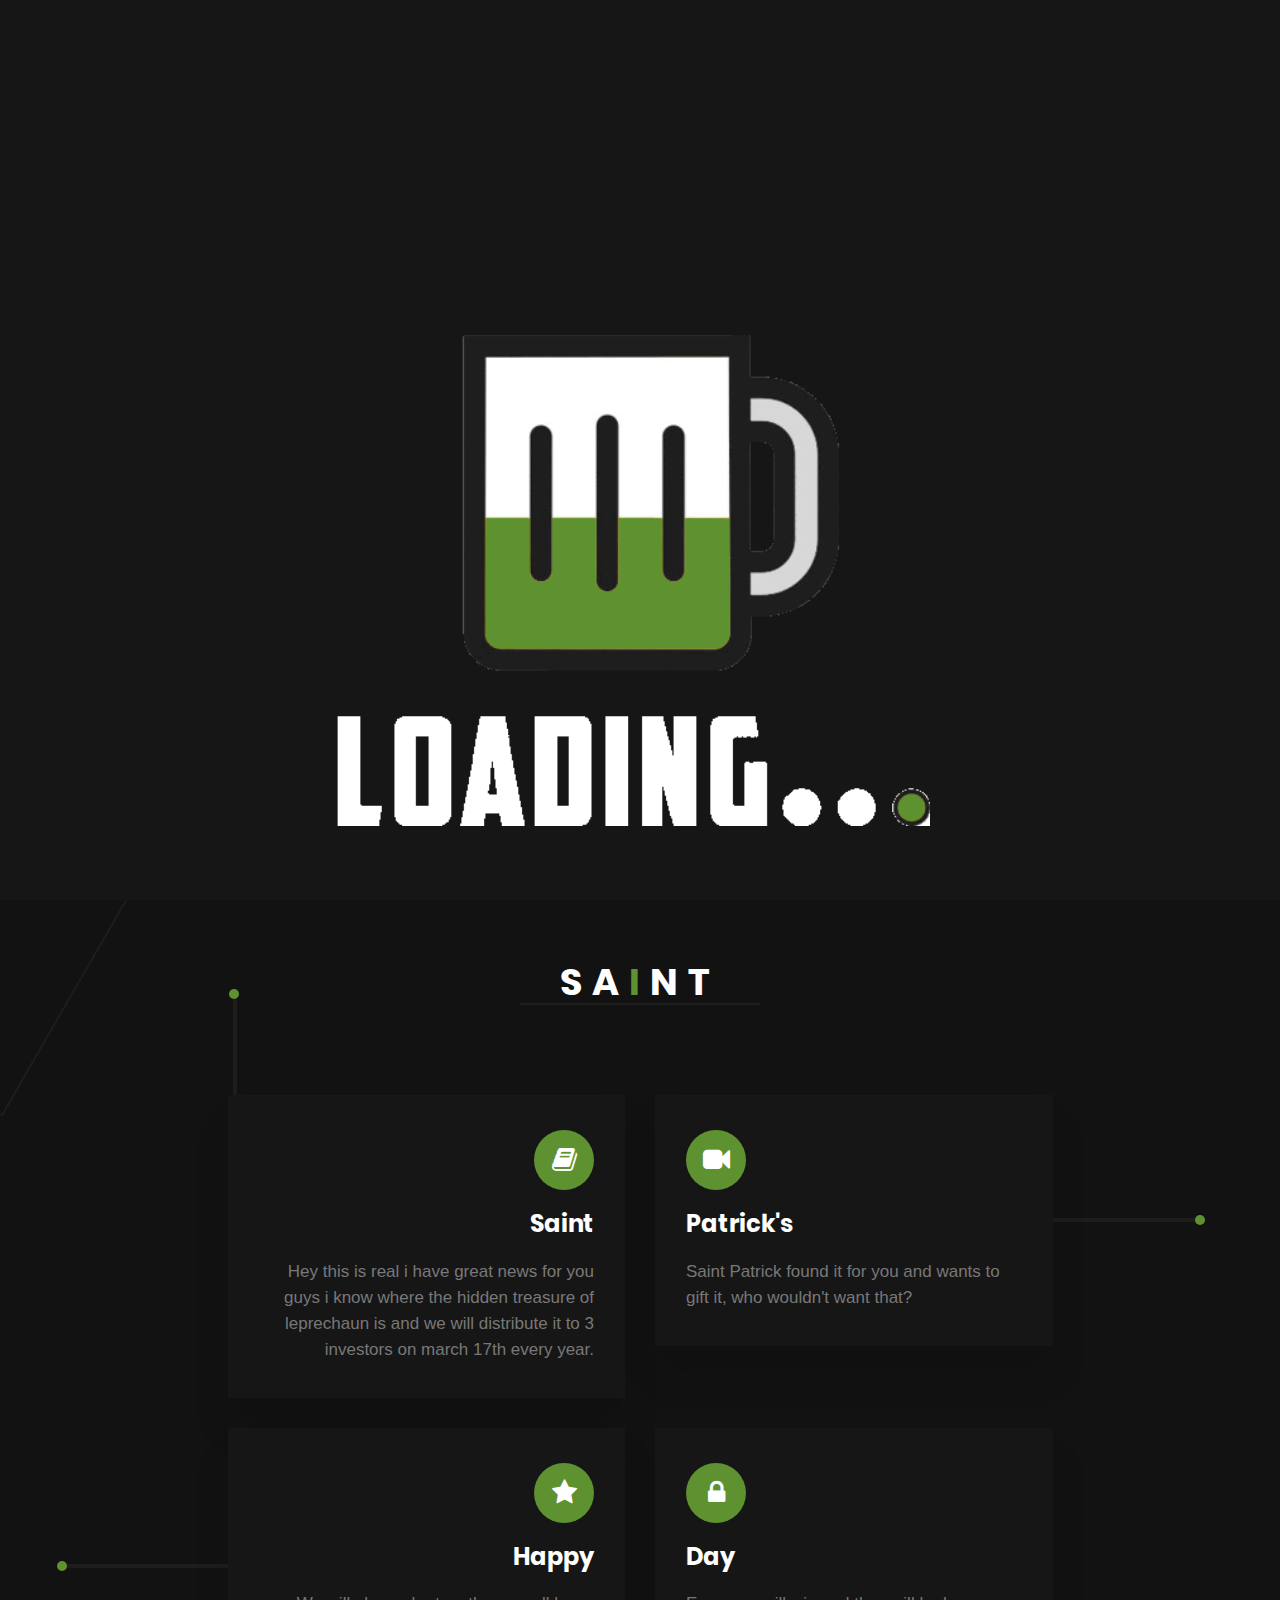
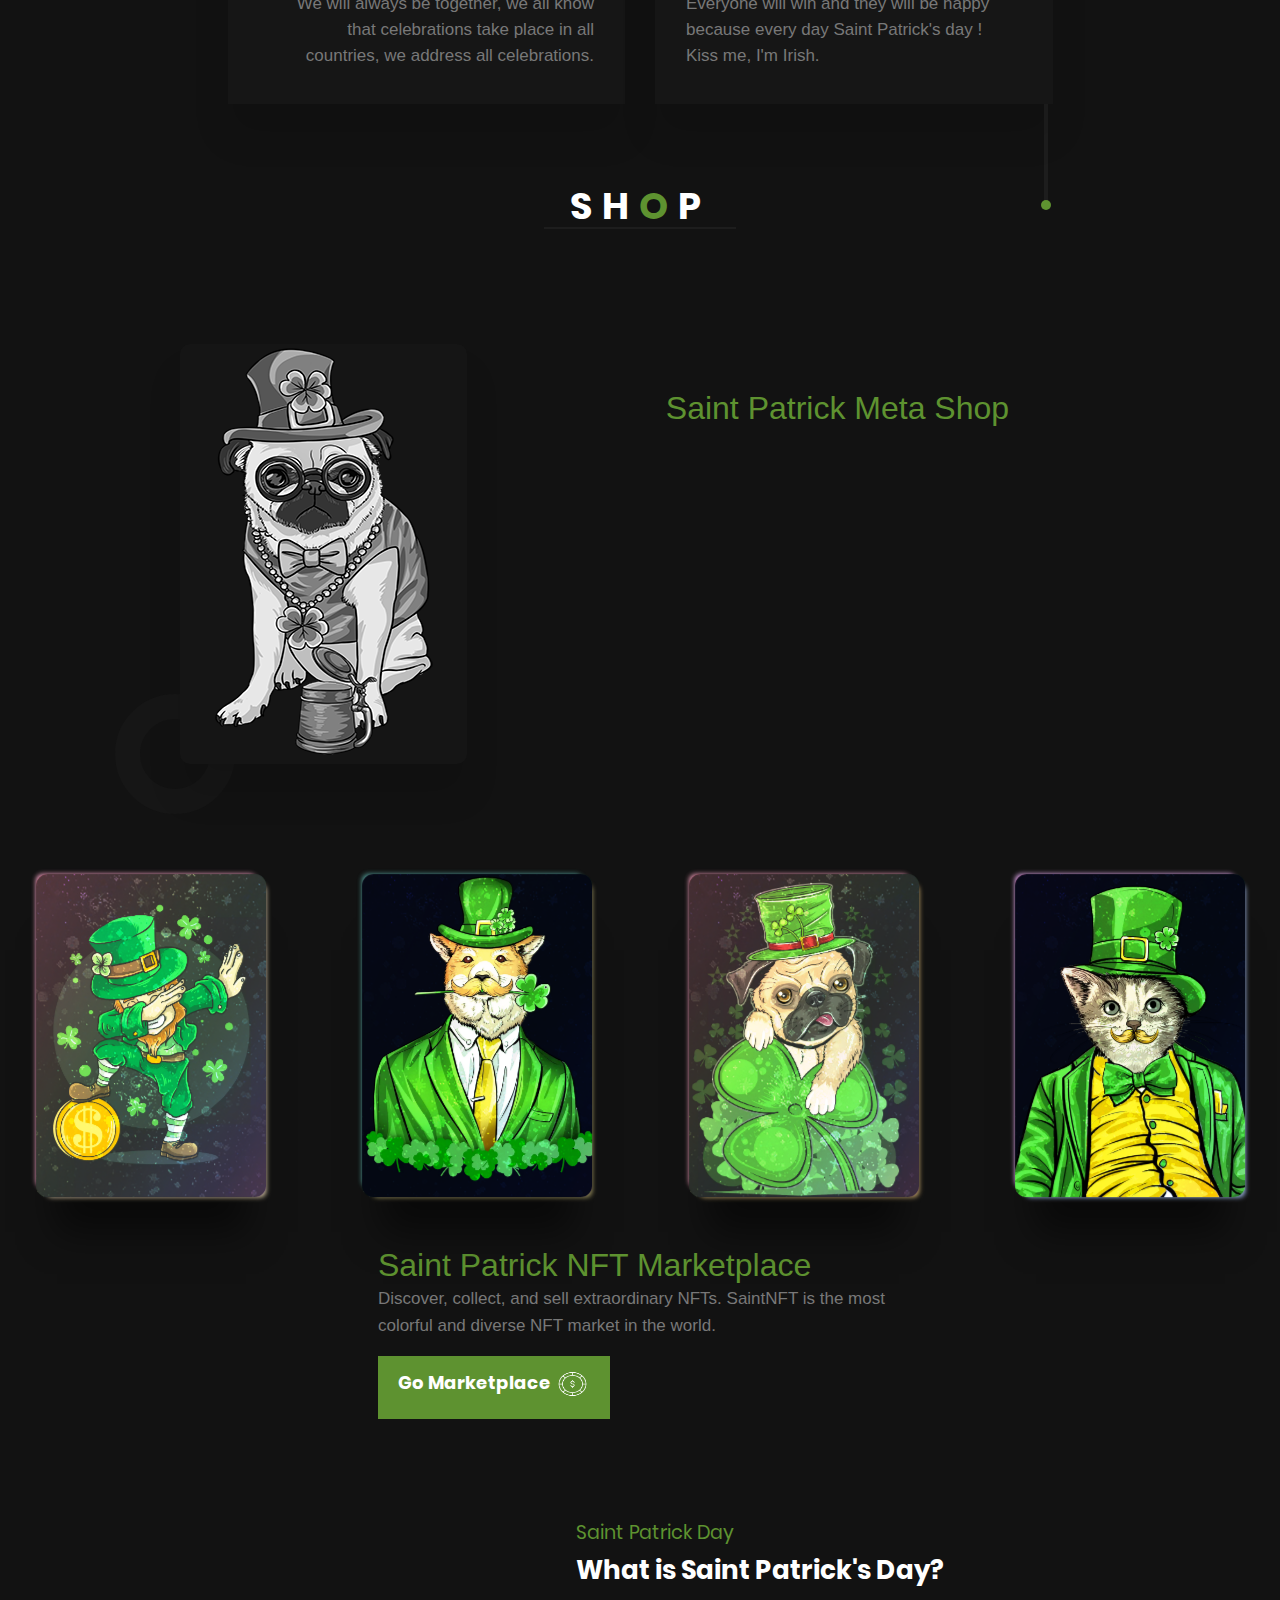
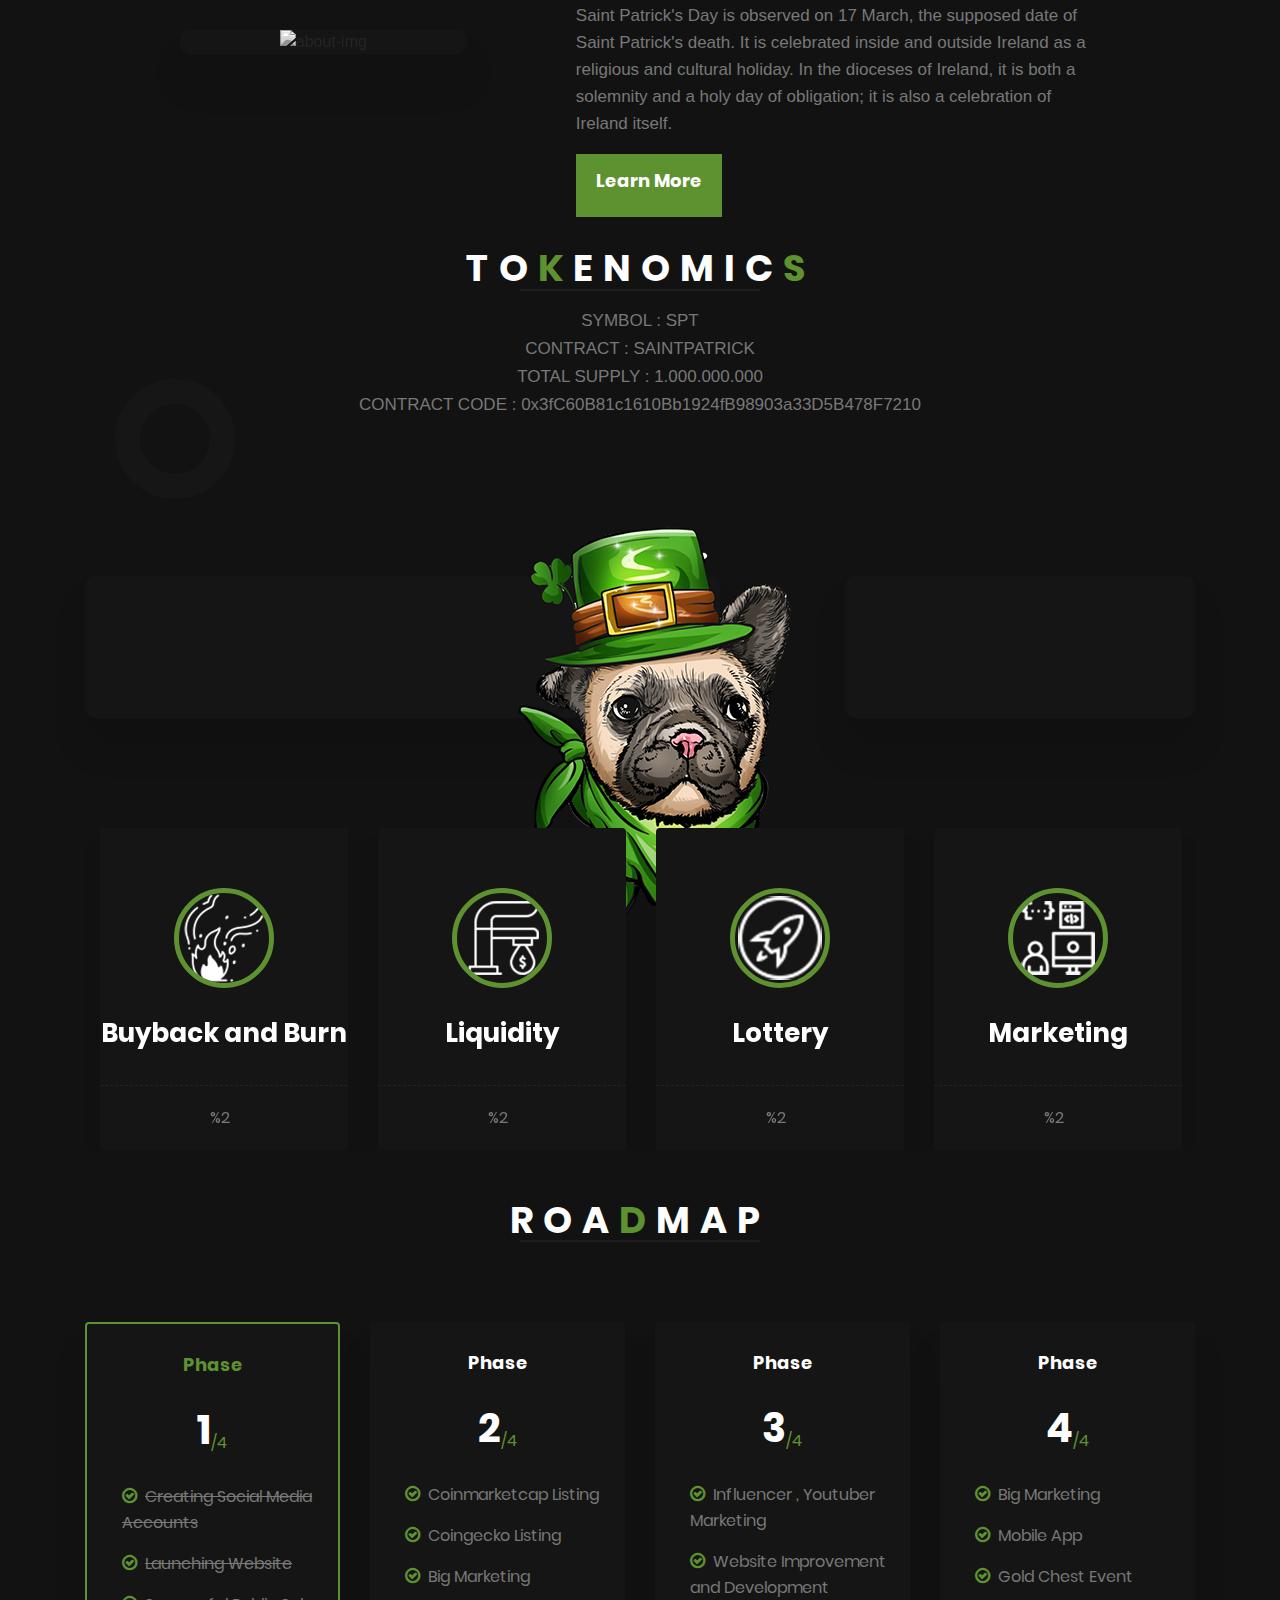
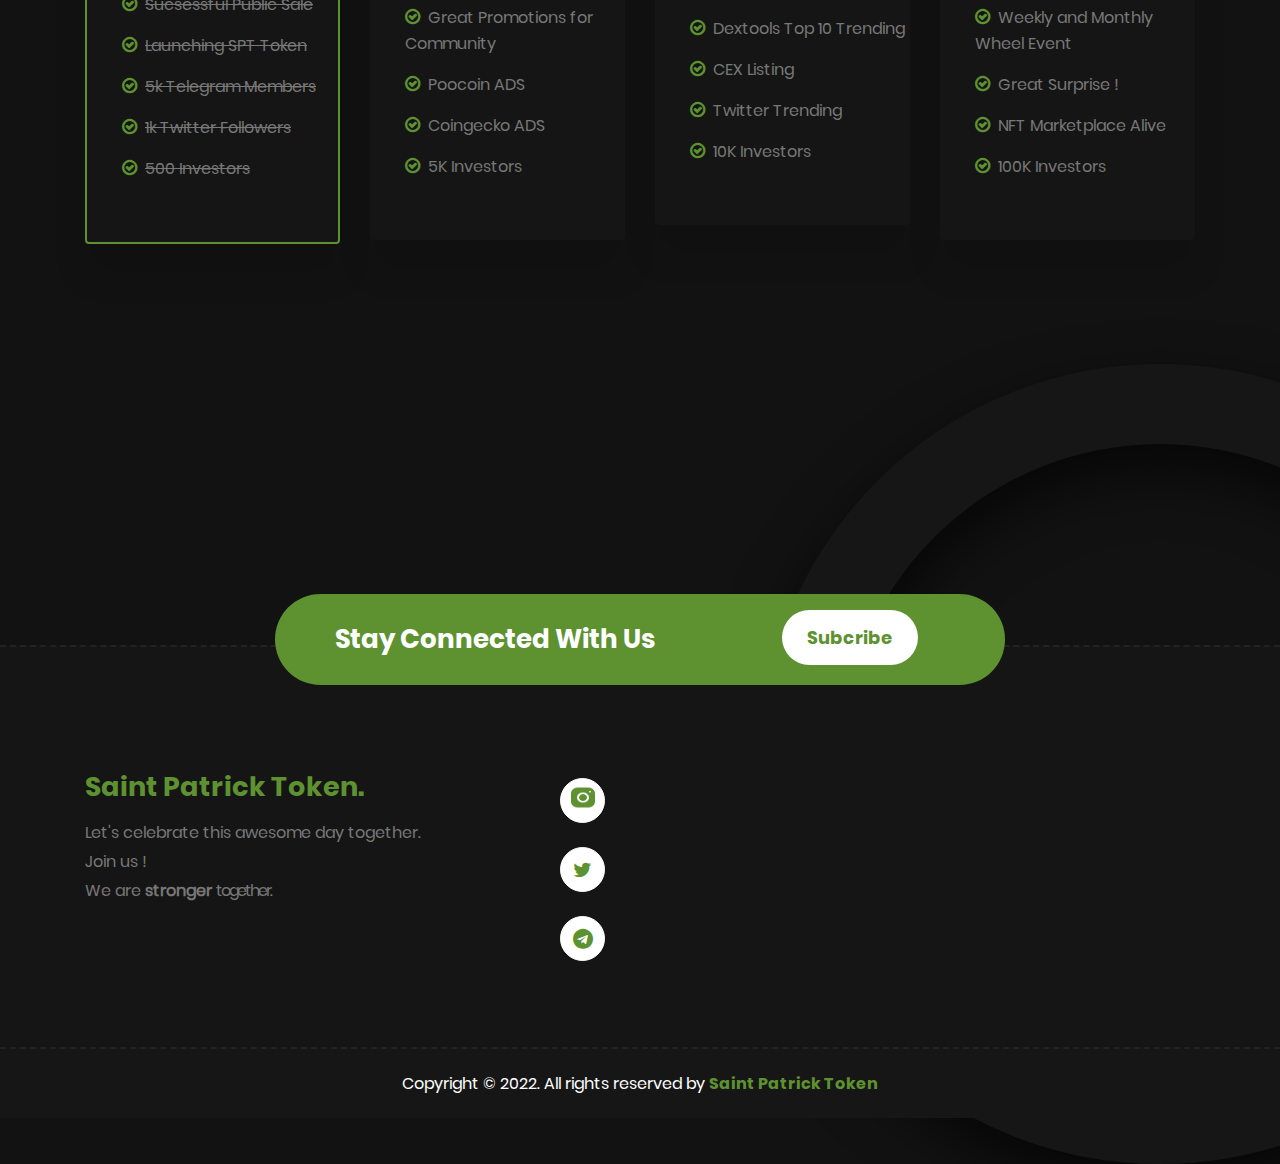
==== index.html @ e114cba0 "Add files via upload" ====
﻿<!DOCTYPE html>
<html lang="zxx">
<head>
    <meta charset="UTF-8">
    <meta name="viewport" content="width=device-width, initial-scale=1, shrink-to-fit=no">
    <meta name="keywords" content="Saint Patrick Token">
    <meta name="description" content="Saint Patrick Token">
    <title>Saint Patrick Token</title>
    <!--font-awesome icons link-->
    <link rel="stylesheet" href="css/font-awesome.min.css">

    <!-- Bootstrap CSS -->
    <link rel="stylesheet" href="css/bootstrap.min.css">
    <link rel="stylesheet" href="css/slick.css">
    <!--main style file-->
    <link rel="stylesheet" href="css/style.css">
    <link rel="stylesheet" href="css/responsive.css">
    <link href="nft/stylem.css" rel="stylesheet">
</head>

<body id="dark-mode">
    <!-- Preloader Part Start -->
    <div class="preloader">
        <div class="frame">
            <div class="center">
			<img src="images/loading_white.gif" style="display: block;
  margin-left: -200px;
  margin-top: -120px;
  width: 600px;">

            </div>
        </div>
    </div>
    <!-- Preloader Part End -->
    <!-- HEADER AREA START -->
    <nav class="navbar navbar-expand-lg navbar-light bg-light sticky-top">
        <div class="container">
            <a class="navbar-brand" href="index.html">Saint Patrick Token<b>.</b></a>
            <button class="navbar-toggler" type="button" data-toggle="collapse" data-target="#navbarSupportedContent" aria-controls="navbarSupportedContent" aria-expanded="false" aria-label="Toggle navigation">
                <i class="fa fa-bars" aria-hidden="true"></i>
            </button>
            <div class="collapse navbar-collapse menu-main" id="navbarSupportedContent">
                <ul class="navbar-nav ml-auto menu-item">
                    <li class="nav-item">
                        <a class="nav-link" href="#banner">Home</a>
                    </li>
                    <li class="nav-item">
                        <a class="nav-link" href="#shop">Shop</a>
                    </li>
                    <li class="nav-item">
                        <a class="nav-link" href="#tokenomics">Tokenomics</a>
                    </li>
                    <li class="nav-item">
                        <a class="nav-link" href="#roadmap">Roadmap</a>
                    </li>
					<li class="nav-item">
                        <a class="nav-link" target="_blank" href="https://bscscan.com/token/0x3fc60b81c1610bb1924fb98903a33d5b478f7210">BSC Explorer</a>
                    </li> 
					<!-- <li class="nav-item"> -->
                        <!-- <a class="nav-link" href="#team">Team</a> -->
                    <!-- </li> -->
                    <li class="nav-item">
                        <a class="nav-link bor" href="https://pancakeswap.finance/swap?inputCurrency=&outputCurrency=0x3fC60B81c1610Bb1924fB98903a33D5B478F7210" target="_blank">Buy SPT</a>
                    </li>
                </ul>
            </div>
            <div class="modal fade" id="exampleModal" tabindex="-1" role="dialog" aria-hidden="true">
                <div class="modal-dialog" role="document">
                    <div class="modal-content">
                        <div class="modal-header">
                            <h5 class="modal-title">Contact Us</h5>
                            <button type="button" class="close" data-dismiss="modal" aria-label="Close">
                                <span aria-hidden="true">&times;</span>
                            </button>
                        </div>
                        <div class="modal-body">
                            <form>
                                <div class="input-group contact-input mb-3">
                                    <div class="input-group-prepend">
                                        <span class="input-group-text faq-icon"><i class="fa fa-user-o" aria-hidden="true"></i>
                                        </span>
                                    </div>
                                    <input type="text" class="form-control box-bg" placeholder="Username" aria-label="Username">
                                </div>
                                <div class="input-group contact-input mb-3">
                                    <div class="input-group-prepend">
                                        <span class="input-group-text faq-icon"><i class="fa fa-envelope-o" aria-hidden="true"></i>
                                        </span>
                                    </div>
                                    <input type="email" class="form-control box-bg" placeholder="Email Address" aria-label="Username">
                                </div>
                                <div class="form-group">
                                    <textarea class="form-control box-bg" placeholder="Ask a Question..." rows="3"></textarea>
                                </div>
                            </form>
                        </div>
                        <div class="modal-footer">
                            <button type="button" class="dropboxx" data-dismiss="modal">Close</button>
                            <button type="submit" class="dropboxx2" data-dismiss="modal">Send message</button>
                        </div>
                    </div>
                </div>
            </div>
            <div class="modal fade" id="exampleModal2" tabindex="-1" role="dialog" aria-hidden="true">
                <div class="modal-dialog" role="document">
                    <div class="modal-content">
                        <div class="modal-header">
                            <h5 class="modal-title">Subscription</h5>
                            <button type="button" class="close" data-dismiss="modal" aria-label="Close">
                                <span aria-hidden="true">&times;</span>
                            </button>
                        </div>
                        <div class="modal-body">
                            <form>
                                <div class="input-group contact-input mb-3">
                                    <input type="email" class="form-control box-bg" placeholder="Email Address" aria-label="Username">
                                </div>
                            </form>
                        </div>
                        <div class="modal-footer mf-2">
                            <button type="submit" class="dropboxx2" data-dismiss="modal">Subscribe</button>
                        </div>
                    </div>
                </div>
            </div>
        </div>
    </nav>
    <!-- HEADER AREA ENDS -->


    <!-- BANNER AREA START -->
    <section id="banner">
        <!-- <div class=".particles-js-canvas-el" id="particles-js"></div> -->
        <div class="design-layer"></div>
        <div class="backtotop">
            <a href="#banner"><i class="fa fa-arrow-up" aria-hidden="true"></i></a>
        </div>
        <div class="container zindex">
            <div class="row">
                <div class="col-lg-7 banner-txt">
                    <h3>About Saint Patrick</h3>
					<p>Saintpatrick Token is a community driven project with more enjoyable from other crypto projects. 
Our purpose to create more awarness of crypto in common life with Saintpatrick Token . 
By this building community we are buiding nft collections for fans  and Lottery and (Hide and Seek ) Dapps .
Biggest Goal of Saintpatrick is to build a metaverse to celebrate parties with Saintpartick token 
<br><br>
Our idea on this project is earn to give.Each income from  Nft Collections and Lottery will be distrubuted to community
<br><br>
Ntf selling will be buyback for our tokens and  lottery income will be distrubuted by hidden chests. 
We are planning to give gift's by secret chests on certain times to the our investors by our Hide and Seek Dapp
instead of play to earn games.</p>
                    <!-- <p id="maintext">test</p> -->
					<a target="_blank" href="greenpaper.pdf">GreenPaper <img src="images/clover.png" width="30" height="25"></a>
                    <!-- <a href="https://t.me/saintpatricktoken" target="_blank">Drink With Us !</a> -->
					
                </div>
                <div class="col-lg-5">
                    <div class="banner-img">
                        <img src="images/banner.png" alt="banner-img" style="margin-top: -90px;" class="img-fluid">
                    </div>
                </div>
            </div>
        </div>
    </section>
    <!-- BANNER AREA ENDS -->
	<script> 
const slogans = ['A cold beer,  and another one!','Surround Yourself In Green','If you’re enough lucky to be Irish, you’re lucky enough!','Instant Irish Just Add Beer','You look like I need a beer.','I was Irish before it was cool.','May you find gold at the end of the rainbow, This Saint Paddy’s Day.', 'May the luck of the Irish always be with you','“Erin go brought” means “Ireland forever”','Fight me, I’m Irish!','The Luck of the Irish','May the roof over your head be always strong','Top of the mornin’ to you','Little Leprechaun On Board','Instant Irish Just Add Beer','There’s a Lil Bit of Irish In Me','If you’re enough lucky to be Irish, you’re lucky enough!','The winnin’ o’ the green!','At the end of every rainbow is a pot of gold','The luck of a 4-leaf clover isn’t as helpful as you can be','Turn Me Over and Kiss Me, Clover','Eating the greens, raising the green, and stepping out','Everyone wants to be Irish one day a year','Surround Yourself In Green','A pretty girl and an honest one','Try to Kiss Me and I’ll Kick You in the Shamrocks'];
const random = Math.floor(Math.random() * slogans.length);
document.getElementById("maintext").innerHTML = slogans[random];
	</script>
    <!-- FEATURE AREA START -->
    <section id="overview">
        <div class="container">
            <div class="row header-text text-center">
                <div class="col-lg-12">
                    <h3>SA<span>I</span>NT</h3>
                </div>
            </div>
            <div class="row over-pa">
                <div class="col-lg-9 col-sm-12 m-auto">
                    <div class="row">
                        <div class="col-lg-6 col-sm-6">
                            <div class="over-item txt-right unique-style3">
                                <i class="fa fa-book over-i" aria-hidden="true"></i>
                                <div class="break"></div>
                                <h3>Saint</h3>
                                <p>Hey this is real i have great news for you guys i know where the hidden treasure of leprechaun is and we will distribute it to 3 investors on march 17th every year.</p>
                            </div>
                        </div>
                        <div class="col-lg-6 col-sm-6">
                            <div class="over-item txt-left unique-style">
                                <i class="fa fa-video-camera over-i" aria-hidden="true"></i>
                                <div class="break"></div>
                                <h3>Patrick's</h3>
                                <p>Saint Patrick found it for you and wants to gift it, who wouldn't want that?</p>

                            </div>
                        </div>
                        <div class="col-lg-6 col-sm-6">
                            <div class="over-item txt-right unique-style2">
                                <i class="fa fa-star over-i" aria-hidden="true"></i>
                                <div class="break"></div>
                                <h3>Happy</h3>
                                <p>We will always be together, we all know that celebrations take place in all countries, we address all celebrations.</p>
                            </div>
                        </div>
                        <div class="col-lg-6 col-sm-6">
                            <div class="over-item txt-left unique-style4">
                                <i class="fa fa-lock over-i" aria-hidden="true"></i>
                                <div class="break"></div>
                                <h3>Day</h3>
                                <p>Everyone will win and they will be happy because every day Saint Patrick's day ! Kiss me, I'm Irish.</p>
                            </div>
                        </div>
                    </div>
                </div>
            </div>
        </div>
    </section>
    <!-- FEATURE AREA ENDS -->

    <!-- ABOUT AREA START -->
    <section id="shop">
        <div class="container">
            <div class="row header-text text-center about-header">
                <div class="col-lg-12">
                    <h3>SH<span>O</span>P</h3>
                </div>
            </div>
            <div class="row about-pa">
                <div class="col-lg-10 col-md-12 m-auto about-item">
                    <div class="row">
                        <div class="col-lg-4 col-sm-8 m-sm-auto col-md-5 text-center">
                            <div class="about-img ai-one">
                                <img src="images/dog1.png" alt="about-img" class="img-fluid">
                            </div>
                        </div>
                        <div class="col-lg-1 col-md-1"></div>
                        <div class="col-lg-7 col-md-6">
                            <div class="about-txt">
                                <!-- <span class="separet-span">Saint Patrick Token</span> -->
                                <h2 style="color:#5e9230; margin: 0 0 0 90px;">Saint Patrick Meta Shop</h2>
								<iframe width="560" height="315" src="https://www.youtube.com/embed/_QONmeeTG_Y" title="YouTube video player" frameborder="0" allow="accelerometer; autoplay; clipboard-write; encrypted-media; gyroscope; picture-in-picture" allowfullscreen=""></iframe>
                                
                                <!-- <p class="separate-p tab-hider">Lorem ipsum dolor sit amet, consectetur adipisicing elit. Aliquid ratione aut, neque maiores facere aperiam,</p> -->
                                
                            </div>
                        </div>
                    </div>
                </div>

                <div class="col-lg-10 m-auto about-item col-md-12">


<section class="cards">
    <div class="card charizard" id="1" nftheigh="1024" nftwidth="734"></div>
    <div class="card pika animated" id="2" nftheigh="1024" nftwidth="734"></div>
    <div class="card eevee" id="3" nftheigh="1024" nftwidth="734"></div>
    <div class="card mewtwo" id="4" nftheigh="1800" nftwidth="1500"></div>
</section>


                    <div class="row">
                        <div class="col-lg-7 col-md-6">
                            <div class="about-txt sm-reduce-pa">
                                <!-- <span class="separet-span">Saint Patrick Token</span> -->
                                <h2 style="color:#5e9230;">Saint Patrick NFT Marketplace</h2>
                                <p>Discover, collect, and sell extraordinary NFTs. SaintNFT is the most colorful and diverse NFT market in the world.</p>
                                <a target="_blank" href="nft/index.htm">Go Marketplace <img src="images/coin.png" width="35" height="30"></a>
                            </div>
                        </div>                        
                    </div>
                </div>
                <div class="col-lg-10 m-auto about-item col-md-12">
                    <div class="row">
                        <div class="col-lg-4 col-sm-8 m-sm-auto text-center col-md-5">
                            <div class="about-img ai-three">
                                <img src="images/dinoandsaint.png" alt="about-img" class="img-fluid">
                            </div>
                        </div>
                        <div class="col-lg-1 col-md-1"></div>
                        <div class="col-lg-7 col-md-6">
                            <div class="about-txt">
                                <span class="separet-span">Saint Patrick Day</span>
                                <h3>What is Saint Patrick's Day?</h3>
                                <p>Saint Patrick's Day is observed on 17 March, the supposed date of Saint Patrick's death. It is celebrated inside and outside Ireland as a religious and cultural holiday. In the dioceses of Ireland, it is both a solemnity and a holy day of obligation; it is also a celebration of Ireland itself.</p>
                                <!-- <p class="separate-p tab-hider">Lorem ipsum dolor sit amet, consectetur adipisicing elit. Aliquid ratione aut, neque maiores facere aperiam,</p> -->
                                <a href="https://www.youtube.com/watch?v=mfrwReAi-3k&ab_channel=NationalGeographic" target="_blank">Learn More</a>
                            </div>
                        </div>
                    </div>
                </div>
            </div>
        </div>
    </section>
    <!-- ABOUT AREA ENDS -->

    <!-- GALLERY AREA START -->
    <!-- <section id="gallery"> -->
        <!-- <div class="container"> -->
            <!-- <div class="row header-text text-center"> -->
                <!-- <div class="col-lg-12"> -->
                    <!-- <h3><span>S</span>END YOUR COS<span>P</span>LAY</h3> -->
                <!-- </div> -->
            <!-- </div> -->
            <!-- <div class="row gallery-pa"> -->
                <!-- <div class="col-lg-10 m-auto"> -->
                    <!-- <div class="row"> -->
                        <!-- <div class="col-lg-9 col-md-12 col-sm-6 col-12 gallery-img"> -->
                            <!-- <img src="images/syc_760x380.png" alt="gallary-img" class="img-fluid"> -->
                        <!-- </div> -->
                        <!-- <div class="col-lg-3 col-md-3 col-sm-6 g-2 col-12 mob-mar-top gallery-img tab-view-hide"> -->
                            <!-- <img src="images/syc_270x400.png" alt="gallary-img" class="img-fluid sp-img2"> -->
                        <!-- </div> -->
                        <!-- <div class="col-lg-3 col-md-3 col-sm-6 col-12 gallery-img g-mar sm-gallery-top"> -->
                            <!-- <img src="images/syc_201x320.png" alt="gallary-img" class="img-fluid"> -->
                        <!-- </div> -->
                        <!-- <div class="col-lg-3 col-md-3 col-sm-6 col-12 gallery-img g-mar"> -->
                            <!-- <img src="images/syc_201x320.png" alt="gallary-img" class="img-fluid"> -->
                        <!-- </div> -->
                        <!-- <div class="col-lg-6 col-md-6 col-sm-6 col-12 gallery-img g-mar sm-gallery-top2"> -->
                            <!-- <img src="images/syc_821x620.png" alt="gallary-img" class="img-fluid w-100 sp-img"> -->
                        <!-- </div> -->
                    <!-- </div> -->
                <!-- </div> -->
            <!-- </div> -->
        <!-- </div> -->
    <!-- </section> -->
    <!-- GALLERY AREA ENDS -->
<p>&nbsp;</p>
<p>&nbsp;</p>
    <!-- PRODUCT AREA START -->
    <section id="tokenomics">
        <div class="container">
            <div class="row header-text text-center">
                <div class="col-lg-12">
                    <h3>TO<span>K</span>ENOMIC<span>S</span></h3>
					<p>&nbsp;</p>
					<p>SYMBOL : SPT</p>
					<p>CONTRACT : SAINTPATRICK</p>
					<p>TOTAL SUPPLY : 1.000.000.000</p>
					<p>CONTRACT CODE : 0x3fC60B81c1610Bb1924fB98903a33D5B478F7210</p>
                </div>
				</div>
            <div class="row product-pa">
                <div class="col-lg-7 mob-mar-bottom">
                    <div class="product-item">
                        <div class="row">
                            <div class="col-lg-8 col-md-7 product-txt">
                                <span></span>
                                <h3></h3>
                                <p></p>
                            </div>
                            <div class="col-lg-4 col-md-4 mob-img-hide">
                                <img src="images/tokenomics.png" alt="tokenomics-img">
                            </div>
                        </div>
                    </div>
                </div>
                <div class="col-lg-1"></div>
                <div class="col-lg-4">
                    <div class="product-item product-txt">
                        <span></span>
                        <h3></h3>
                        <p class="next-p"></p>
                    </div>
                </div>
            </div>
            <div class="row">
                <div class="col-lg-12">
                    <div class="product-main">
                        <div class="col-lg-3">
                            <div class="product-slider text-center">
                                <div class="pro-img">
                                    <img src="images/burn.png" alt="product-img">
                                </div>
                                <div class="border-style">
                                    <h3>Buyback and Burn</h3>
                                    <!-- <a href="#">Watch Now</a> -->
                                </div>
                                <div class="row pro-info">
                                    <div class="col-lg-6 col-6 col-sm-5">
                                        <span style="margin: 0 0 0 110px;">%2</span>
                                    </div>
<!-- <a href="#" target="_blank">TX</a> -->
                                </div>
                            </div>
                        </div>
                        <div class="col-lg-3">
                            <div class="product-slider text-center">
                                <div class="pro-img">
                                    <img src="images/liq.png" alt="product-img">
                                </div>
                                <div class="border-style">
                                    <h3>Liquidity</h3>
                                    <!-- <a href="#">Watch Now</a> -->
                                </div>
                                <div class="row pro-info">
                                    <div class="col-lg-6 col-sm-5 col-6">
                                        <span style="margin: 0 0 0 110px;">%2</span>
                                    </div>
									<!-- <a href="#" target="_blank">Locked</a> -->
                                </div>
                            </div>
                        </div>
                        <div class="col-lg-3">
                            <div class="product-slider text-center">
                                <div class="pro-img">
                                    <img src="images/launchpad.png" alt="product-img">
                                </div>
                                <div class="border-style">
                                    <h3>Lottery</h3>
                                    <!-- <a href="#">Watch Now</a> -->
                                </div>
                                <div class="row pro-info">
                                    <div class="col-lg-6 col-sm-5 col-6">
                                        <span style="margin: 0 0 0 110px;">%2</span>
                                    </div>
                                    <div class="col-lg-6 col-6 col-sm-7 stars">
<!-- <a href="#" target="_blank">PinkSale</a> -->
                                    </div>
                                </div>
                            </div>
                        </div>
                        <div class="col-lg-3">
                            <div class="product-slider text-center">
                                <div class="pro-img">
                                    <img src="images/development.png" alt="product-img">
                                </div>
                                <div class="border-style">
                                    <h3>Marketing</h3>
                                    <!-- <a href="#">Watch Now</a> -->
                                </div>
                                <div class="row pro-info">
                                    <div class="col-lg-6 col-sm-5 col-6">
                                        <span style="margin: 0 0 0 110px;">%2</span>
                                    </div>
<!-- <a href="#" target="_blank">Development</a> -->
                                </div>
                            </div>
                        </div>
                    </div>
                </div>
            </div>
        </div>
    </section>
	<br><br>
    <!-- PRODUCT AREA ENDS -->
    <!-- PRICE AREA START -->
    <section id="roadmap">
        <div class="container">
            <div class="row header-text text-center">
                <div class="col-lg-12">
                    <h3>ROA<span>D</span>MAP</h3>
                </div>
            </div>
            <div class="row price-pa">
                <div class="col-lg-3 col-sm-6">
                    <div class="price-table gold-bg">
                        <h3 class="gold">Phase </h3>
                        <h4><sub></sub>1<sub>/4</sub></h4>
                        <p><i class="fa fa-check-circle-o" aria-hidden="true"></i> <span style="text-decoration:line-through;">Creating Social Media Accounts</span></p>
                        <p><i class="fa fa-check-circle-o" aria-hidden="true"></i> <span style="text-decoration:line-through;">Launching Website</span></p>
                        <p><i class="fa fa-check-circle-o" aria-hidden="true"></i> <span style="text-decoration:line-through;">Sucsessful Public Sale</span></p>
                        <p><i class="fa fa-check-circle-o" aria-hidden="true"></i> <span style="text-decoration:line-through;">Launching SPT Token</span></p>
                        <p><i class="fa fa-check-circle-o" aria-hidden="true"></i> <span style="text-decoration:line-through;">5k Telegram Members</span></p>
                        <p><i class="fa fa-check-circle-o" aria-hidden="true"></i> <span style="text-decoration:line-through;">1k Twitter Followers</span></p>
                        <p><i class="fa fa-check-circle-o" aria-hidden="true"></i> <span style="text-decoration:line-through;">500 Investors</span></p>
                    </div>
                </div>
                <div class="col-lg-3 col-sm-6">
                    <div class="price-table mob-mar-bottom">
                        <h3>Phase</h3>
                        <h4><sub></sub>2<sub>/4</sub></h4>
                        <p><i class="fa fa-check-circle-o" aria-hidden="true"></i> Coinmarketcap Listing</p>
                        <p><i class="fa fa-check-circle-o" aria-hidden="true"></i> Coingecko Listing</p>
                        <p><i class="fa fa-check-circle-o" aria-hidden="true"></i> Big Marketing</p>
                        <p><i class="fa fa-check-circle-o" aria-hidden="true"></i> Great Promotions for Community</p>
                        <p><i class="fa fa-check-circle-o" aria-hidden="true"></i> Poocoin ADS</p>
                        <p><i class="fa fa-check-circle-o" aria-hidden="true"></i> Coingecko ADS</p>
                        <p><i class="fa fa-check-circle-o" aria-hidden="true"></i> 5K Investors</p>

                    </div>
                </div>
                <div class="col-lg-3 col-sm-6 mob-mar-bottom">
                    <div class="price-table mob-mar-bottom">
                        <h3>Phase</h3>
                        <h4><sub></sub>3<sub>/4</sub></h4>
						<p><i class="fa fa-check-circle-o" aria-hidden="true"></i> Influencer , Youtuber Marketing</p>
                        <p><i class="fa fa-check-circle-o" aria-hidden="true"></i> Website Improvement and Development </p>
                        <p><i class="fa fa-check-circle-o" aria-hidden="true"></i> Dextools Top 10 Trending</p>
                        <p><i class="fa fa-check-circle-o" aria-hidden="true"></i> CEX Listing</p>
                        <p><i class="fa fa-check-circle-o" aria-hidden="true"></i> Twitter Trending</p>
                        <p><i class="fa fa-check-circle-o" aria-hidden="true"></i> 10K Investors</p>

                    </div>
                </div>
                <div class="col-lg-3 col-sm-6">
                    <div class="price-table">
                        <h3>Phase</h3>
                        <h4><sub></sub>4<sub>/4</sub></h4>
                        <p><i class="fa fa-check-circle-o" aria-hidden="true"></i> Big Marketing</p>
                        <p><i class="fa fa-check-circle-o" aria-hidden="true"></i> Mobile App</p>
                        <p><i class="fa fa-check-circle-o" aria-hidden="true"></i> Gold Chest Event</p>
                        <p><i class="fa fa-check-circle-o" aria-hidden="true"></i> Weekly and Monthly Wheel Event</p>
                        <p><i class="fa fa-check-circle-o" aria-hidden="true"></i> Great Surprise !</p>
                        <p><i class="fa fa-check-circle-o" aria-hidden="true"></i> NFT Marketplace Alive</p>
                        <p><i class="fa fa-check-circle-o" aria-hidden="true"></i> 100K Investors</p>
                    </div>
                </div>
            </div>
        </div>
    </section>
    <!-- PRICE AREA ENDS -->
    <!-- TEAM AREA START -->
    <section id="team">

    </section>
    <!-- TEAM AREA ENDS -->

    <!-- REVIEW AREA START -->
    <section id="review">

    </section>
    <!-- REVIEW AREA ENDS -->

   

    
    <!-- SUBSCRIBE AREA START -->
    <section id="subscribe">
        <div class="container">
            <div class="row">
                <div class="col-lg-8 m-auto">
                    <div class="sub-main">
                        <div class="row">
                            <div class="col-lg-8 col-md-7">
                                <h3>Stay Connected With Us</h3>
                            </div>
                            <div class="col-lg-3 col-md-5 subscripe-btn">
                                <a href="https://t.me/saintpatricktoken" target="_blank">Subcribe</a>
                            </div>
                        </div>
                    </div>
                </div>
            </div>
        </div>
    </section>
    <!-- SUBSCRIBE AREA END -->

    <!-- FOOTER AREA START -->
    <footer id="footer">
        <div class="container">
            <div class="row">
                <div class="col-lg-4 col-sm-11">
                    <div class="footer-logo">
                        <a class="f-logo" href="#banner"><b>Saint Patrick Token.</b></a>
                        <p>Let's celebrate this awesome day together. Join us !<br> We are <b>stronger</b> <span style="letter-spacing: -2px;">together</span>.</p>

                    </div>
                </div>
                <div class="col-lg-1"></div>
                <div class="col-lg-2 col-sm-4">
                        <div class="footer-social">
                            <a href="https://www.instagram.com/saintpatricktoken/" target="_blank"><i class="fa" aria-hidden="true"><img src="images/instagram.png" width="30" height="30" style="margin-bottom: 10px auto;"></i></a><br><br>
                            <a href="https://twitter.com/TokenSaint" target="_blank"><i class="fa fa-twitter" aria-hidden="true"></i></a><br><br>
							<a href="https://t.me/tokensaint" target="_blank"><i class="fa fa-telegram" aria-hidden="true"></i></a><br>
                            <!-- <a href="https://www.linkedin.com/in/saint-patrick-375051230/" target="_blank"><i class="fa fa-linkedin" aria-hidden="true"></i></a> -->
                        </div>
                </div>

            </div>
        </div>
    </footer>
    <!-- FOOTER AREA END -->

    <!-- COPY_RIGHT AREA START -->
    <section id="footer-btm">
        <div class="container">
            <div class="row">
                <div class="col-lg-12">
                    <div class="fop-btm text-center">
                        <h2>Copyright &copy; 2022. All rights reserved by <a href="https://saintpatricktoken.com">Saint Patrick Token</a></h2>
                    </div>
                </div>
            </div>
        </div>
    </section>
    <!-- COPY_RIGHT AREA END -->

    <!-- Optional JavaScript -->
    <script src="js/jquery-3.3.1.min.js"></script>
    <script src="js/bootstrap.min.js"></script>
    <script src="js/slick.min.js"></script>
    <script src="js/particles.js"></script>
    <script src="js/app.js"></script>
    <script src="js/jquery.isotope.min.js"></script>
    <script src="js/circular.js"></script>
    <script src="js/custom.js"></script>





<script src="nft/jquery-3.6.0.js"></script>


<script>

  var x;
  var $cards = $(".card");
  var $style = $(".hover");

  $cards
    .on("mousemove touchmove", function(e) { 
      // normalise touch/mouse
      var pos = [e.offsetX,e.offsetY];
      e.preventDefault();
      if ( e.type === "touchmove" ) {
        pos = [ e.touches[0].clientX, e.touches[0].clientY ];
      }
      var $card = $(this);
      // math for mouse position
      var l = pos[0];
      var t = pos[1];
      var h = $card.height();
      var w = $card.width();
      var px = Math.abs(Math.floor(100 / w * l)-100);
      var py = Math.abs(Math.floor(100 / h * t)-100);
      var pa = (50-px)+(50-py);
      // math for gradient / background positions
      var lp = (50+(px - 50)/1.5);
      var tp = (50+(py - 50)/1.5);
      var px_spark = (50+(px - 50)/7);
      var py_spark = (50+(py - 50)/7);
      var p_opc = 20+(Math.abs(pa)*1.5);
      var ty = ((tp - 50)/2) * -1;
      var tx = ((lp - 50)/1.5) * .5;
      // css to apply for active card
      var grad_pos = `background-position: ${lp}% ${tp}%;`
      var sprk_pos = `background-position: ${px_spark}% ${py_spark}%;`
      var opc = `opacity: ${p_opc/100};`
      var tf = `transform: rotateX(${ty}deg) rotateY(${tx}deg)`
      // need to use a <style> tag for psuedo elements
      var style = `
        .card:hover:before { ${grad_pos} }  /* gradient */
        .card:hover:after { ${sprk_pos} ${opc} }   /* sparkles */ 
      `


		  ///////////// link açma
	// $cards.on({
    // click: function(e) {
			// console.log($card.html("id"));
			// var cardID = $(this).attr('id');
			// $("#frame").attr("src", "nft/nft.php?id=" + cardID);
			// $("#frame").attr("height", $(this).attr("nftHeigh"));
			// $("#frame").attr("width", $(this).attr("nftWidth"));
			// $("#frame").attr("hidden", false);
			// $("#neon").attr("hidden", false);
			// $("#neon").attr("width", $(this).attr("nftWidth"));
			// $("#neon").attr("width", $(this).attr("nftHeigh"));
			
			
			// console.log(cardID);
			
		    // createCookie("cardID", cardID, "1");/
			
// window.open("nft/nft.php?id=" + this.id,'targetWindow',
                                   // `toolbar=no,
                                    // location=100x100,
                                    // status=no,
                                    // menubar=no,
                                    // scrollbars=no,
                                    // resizable=no`);
		
 // return false;
			// window.open("nft/nft.php?id=" + cardID,'_blank');
			// window.scrollTo({top: 0, behavior: 'smooth'});
            // click.delay(1000);

    // }
	// });
      // set / apply css class and style
      $cards.removeClass("active");
      $card.removeClass("animated");
      $card.attr( "style", tf );
      $style.html(style);
      if ( e.type === "touchmove" ) {
        return false; 
      }
      clearTimeout(x);
    }).on("mouseout touchend touchcancel", function() {
      // remove css, apply custom animation on end
      var $card = $(this);
      $style.html("");
      $card.removeAttr("style");
      x = setTimeout(function() {
        $card.addClass("animated");
		
      },2500);
    });
 
    </script>

</body>

</html>
---- css/style.css ----
/*
* Template Name: Animado - Animation & Cartoon Studio Template
* Author:  Giantco
* Author URL: https://themeforest.net/user/giantco
* Version: 1.0
*/

/* =============================================================================

[Table of contents]

0.0 Common CSS START 
1.0 HEADER AREA START 
2.0 BANNER AREA START
3.0 FEATURE AREA START
4.0 ABOUT AREA START
5.0 GALLERY AREA START
6.0 PRODUCT AREA START
7.0 TEAM AREA START
8.0 PRICE AREA START
9.0 REVIEW AREA START
10.0 CONTACT AREA START 
11.0 BLOG AREA START 
12.0 SUBSCRIBE AREA START 
13.0 FOOTER AREA START 
14.0 COPY_RIGHT AREA START 
 
/*===========================
0.0 *** Common CSS START ***
=============================*/
* {
    margin: 0;
    padding: 0;
    outline: 0;
}

ul,
ol {
    list-style-type: none;
}

a,
a:focus,
a:hover {
    text-decoration: none;
    outline: 0;
}

img {
    overflow: hidden;
    border: 0;
    vertical-align: middle;
}

.zindex {
    position: relative;
    z-index: 999;
}

.clr {
    clear: both;
}

.vbox-overlay {
    z-index: 999999;
}

h1,
h2,
h3,
h4,
h5,
h6,
p,
ul,
ol {
    margin: 0;
    padding: 0;
}

p {
    line-height: 26px;
}

#dark-mode {
    background: #121212;
    overflow-x: hidden;
    position: relative;
    height: 100%;
}

@font-face {
    src: url(../fonts/Poppins-Bold.ttf);
    font-family: pb;
}

@font-face {
    src: url(../fonts/Poppins-Regular.ttf);
    font-family: pr;
}

@font-face {
    src: url(../fonts/Poppins-Light.ttf);
    font-family: pl;
}

/* model */
.modal-content {
    background: #121212;
}

.modal-title {
    font-size: 26px;
    color: white;
    font-family: pb;
}

.modal-header {
    border-bottom: 1px dashed #222;
}

.modal-body {
    padding: 42px 30px 30px;
}

.dropboxx {
    background: #151515;
}

.dropboxx,
.dropboxx2 {
    padding: 12px 20px;
    font-size: 17px;
    color: white;
    border: none;
    border-radius: 3px;
    font-family: pb;
}

.dropboxx:focus,
.dropboxx2:focus {
    outline: 0;

}

.dropboxx2 {
    background: #5e9230;
}

.close {
    color: white;
}

.close:hover,
.close:focus {
    color: #fff;
    outline: 0;
}

.modal-footer {
    border-top: 1px dashed #222;
    padding: 25px;
}


/* preloader */
.preloader {
    position: fixed;
    width: 100%;
    height: 100%;
    background: #161616;
    z-index: 9999999;
    top: 0;
    left: 0;
}

.frame {
    position: absolute;
    top: 50%;
    left: 50%;
    width: 400px;
    height: 400px;
    margin-top: -200px;
    margin-left: -200px;
    border-radius: 2px;
    background: #161616;
    color: #fff;
}

.center {
    position: absolute;
    width: 220px;
    height: 220px;
    top: 90px;
    left: 90px;
}

.dot-1 {
    position: absolute;
    z-index: 3;
    width: 30px;
    height: 30px;
    top: 95px;
    left: 95px;
    background: #fff;
    border-radius: 50%;
    -webkit-animation-fill-mode: both;
    animation-fill-mode: both;
    -webkit-animation: jump-jump-1 2s cubic-bezier(0.21, 0.98, 0.6, 0.99) infinite alternate;
    animation: jump-jump-1 2s cubic-bezier(0.21, 0.98, 0.6, 0.99) infinite alternate;
}

.dot-2 {
    position: absolute;
    z-index: 2;
    width: 60px;
    height: 60px;
    top: 80px;
    left: 80px;
    background: #fff;
    border-radius: 50%;
    -webkit-animation-fill-mode: both;
    animation-fill-mode: both;
    -webkit-animation: jump-jump-2 2s cubic-bezier(0.21, 0.98, 0.6, 0.99) infinite alternate;
    animation: jump-jump-2 2s cubic-bezier(0.21, 0.98, 0.6, 0.99) infinite alternate;
}

.dot-3 {
    position: absolute;
    z-index: 1;
    width: 90px;
    height: 90px;
    top: 65px;
    left: 65px;
    background: #fff;
    border-radius: 50%;
    -webkit-animation-fill-mode: both;
    animation-fill-mode: both;
    -webkit-animation: jump-jump-3 2s cubic-bezier(0.21, 0.98, 0.6, 0.99) infinite alternate;
    animation: jump-jump-3 2s cubic-bezier(0.21, 0.98, 0.6, 0.99) infinite alternate;
}

@-webkit-keyframes jump-jump-1 {

    0%,
    70% {
        -webkit-box-shadow: 2px 2px 3px 2px rgba(0, 0, 0, 0.2);
        box-shadow: 2px 2px 3px 2px rgba(0, 0, 0, 0.2);
        -webkit-transform: scale(0);
        transform: scale(0);
    }

    100% {
        -webkit-box-shadow: 10px 10px 15px 0 rgba(0, 0, 0, 0.3);
        box-shadow: 10px 10px 15px 0 rgba(0, 0, 0, 0.3);
        -webkit-transform: scale(1);
        transform: scale(1);
    }
}

@keyframes jump-jump-1 {

    0%,
    70% {
        -webkit-box-shadow: 2px 2px 3px 2px rgba(0, 0, 0, 0.2);
        box-shadow: 2px 2px 3px 2px rgba(0, 0, 0, 0.2);
        -webkit-transform: scale(0);
        transform: scale(0);
    }

    100% {
        -webkit-box-shadow: 10px 10px 15px 0 rgba(0, 0, 0, 0.3);
        box-shadow: 10px 10px 15px 0 rgba(0, 0, 0, 0.3);
        -webkit-transform: scale(1);
        transform: scale(1);
    }
}

@-webkit-keyframes jump-jump-2 {

    0%,
    40% {
        -webkit-box-shadow: 2px 2px 3px 2px rgba(0, 0, 0, 0.2);
        box-shadow: 2px 2px 3px 2px rgba(0, 0, 0, 0.2);
        -webkit-transform: scale(0);
        transform: scale(0);
    }

    100% {
        -webkit-box-shadow: 10px 10px 15px 0 rgba(0, 0, 0, 0.3);
        box-shadow: 10px 10px 15px 0 rgba(0, 0, 0, 0.3);
        -webkit-transform: scale(1);
        transform: scale(1);
    }
}

@keyframes jump-jump-2 {

    0%,
    40% {
        -webkit-box-shadow: 2px 2px 3px 2px rgba(0, 0, 0, 0.2);
        box-shadow: 2px 2px 3px 2px rgba(0, 0, 0, 0.2);
        -webkit-transform: scale(0);
        transform: scale(0);
    }

    100% {
        -webkit-box-shadow: 10px 10px 15px 0 rgba(0, 0, 0, 0.3);
        box-shadow: 10px 10px 15px 0 rgba(0, 0, 0, 0.3);
        -webkit-transform: scale(1);
        transform: scale(1);
    }
}

@-webkit-keyframes jump-jump-3 {

    0%,
    10% {
        -webkit-box-shadow: 2px 2px 3px 2px rgba(0, 0, 0, 0.2);
        box-shadow: 2px 2px 3px 2px rgba(0, 0, 0, 0.2);
        -webkit-transform: scale(0);
        transform: scale(0);
    }

    100% {
        -webkit-box-shadow: 10px 10px 15px 0 rgba(0, 0, 0, 0.3);
        box-shadow: 10px 10px 15px 0 rgba(0, 0, 0, 0.3);
        -webkit-transform: scale(1);
        transform: scale(1);
    }
}

@keyframes jump-jump-3 {

    0%,
    10% {
        -webkit-box-shadow: 2px 2px 3px 2px rgba(0, 0, 0, 0.2);
        box-shadow: 2px 2px 3px 2px rgba(0, 0, 0, 0.2);
        -webkit-transform: scale(0);
        transform: scale(0);
    }

    100% {
        -webkit-box-shadow: 10px 10px 15px 0 rgba(0, 0, 0, 0.3);
        box-shadow: 10px 10px 15px 0 rgba(0, 0, 0, 0.3);
        -webkit-transform: scale(1);
        transform: scale(1);
    }
}

/* Back to top */
.backtotop {
    position: fixed;
    right: 25px;
    bottom: 25px;
    z-index: 9999;
    display: none;
}

.backtotop i {
    color: #5e9230;
    text-align: center;
    font-size: 25px;
    line-height: 65px;
    width: 65px;
    height: 65px;
    -webkit-box-shadow: 0 0 7px rgba(46, 59, 125, 0.23);
    box-shadow: 0 0 7px rgba(46, 59, 125, 0.23);
    border-radius: 50%;
    background: #161616;
    -webkit-box-shadow: 0 31px 35px rgba(0, 0, 0, .1);
    box-shadow: 0 31px 35px rgba(0, 0, 0, .1);
}

.backtotop:hover {
    cursor: pointer;
}

/* Version 3 */
.particles-js-canvas-el {
    position: absolute;
    width: 100%;
    height: 100%;
    top: 0;
}

/* Version 4 */
#ckLine {
    position: absolute;
    width: 100%;
    height: 100%;
}

/*===========================
1.0 *** HEADER AREA START ***
=============================*/
.navbar {
    position: fixed;
    width: 100%;
    z-index: 9999;
    -weebkit-transition: all linear .3s;
    -webkit-transition: all linear .3s;
    -o-transition: all linear .3s;
    transition: all linear .3s;
    padding-top: 30px;
    background: transparent !important;
}

.menu-item {
    padding-right: 30px;

}

.navbar-light .navbar-nav .nav-link {
    color: #fff;
    font-family: pr;
    font-size: 17px;
    font-weight: 500;
    -webkit-transition: all linear .3s;
    -o-transition: all linear .3s;
    transition: all linear .3s;
    position: relative;
    margin-right: 18px;
}

.bor {
    background: #161616;
    padding: 10px 25px !important;
    position: relative;
    border-radius: 3px;
    -webkit-transition: all linear .3s;
    -o-transition: all linear .3s;
    transition: all linear .3s;
}

.bor:after {
    position: absolute;
    content: '';
    width: 100%;
    height: 44px;
    top: 7px;
    left: 0;
    background: #212121;
    z-index: -1;
    border-radius: 3px;
    -webkit-transition: all linear .3s;
    -o-transition: all linear .3s;
    transition: all linear .3s;
    -webkit-box-shadow: 0 0 40px rgba(0, 0, 0, .67);
    box-shadow: 0 0 40px rgba(0, 0, 0, .67);
}

.bor:hover:after,
.bor:focus:after {
    top: 0;
}

.bor:focus:after {
    top: 0;
}

.navbar-light .navbar-nav .nav-link:focus {
    color: white;
}

.navbar-light .navbar-nav .nav-link:hover {
    color: #5e9230;
}

.navbar-light .navbar-nav .nav-link.active {
    color: #5e9230;
}

.navbar-light .navbar-brand {
    color: #fff;
    font-family: pb;
    font-size: 26px;
    -webkit-transition: all linear .3s;
    -o-transition: all linear .3s;
    transition: all linear .3s;

}

.navbar-light .navbar-brand b {
    color: #5e9230;
}

.navbar-light .navbar-brand:focus {
    color: #5e9230;
}

.navbar-light .navbar-brand:hover {
    color: #5e9230;
}

.nav-bg {
    background: #161616 !important;
    padding: 25px 0;
    -webkit-box-shadow: 0 31px 35px rgba(0, 0, 0, .1);
    box-shadow: 0 31px 35px rgba(0, 0, 0, .1);
}

.nav-bg .navbar-brand {
    color: #fff;
    font-size: 26px;
    -webkit-transition: all linear .3s;
    -o-transition: all linear .3s;
    transition: all linear .3s;
}

.nav-bg .navbar-brand:hover {
    color: #fff;
}

.nav-bg .bor {
    background: #5e9230;
}

.nav-bg .bor:after {
    background: #5e9230;
}

.nav-bg .bor:hover {
    color: white !important;
}

.nav-bg .navbar-nav .nav-link {
    color: #fff;
}

/*===========================
2.0 *** BANNER AREA START ***
=============================*/
#banner {
    padding: 260px 0 100px;
    position: relative;
    width: 100%;
}

#banner::after {
    position: absolute;
    content: '';
    top: 170px;
    right: 80%;
    overflow: hidden;
    width: 800px;
    height: 800px;
    border: 2px solid #ededed;
    display: block;
    border-color: #1d1d1d;
    -webkit-transform: rotate(30deg);
    -ms-transform: rotate(30deg);
    transform: rotate(30deg);
}

#banner::before {
    position: absolute;
    content: '';
    top: -349px;
    right: -300px;
    overflow: hidden;
    width: 800px;
    height: 800px;
    border: 2px solid #ededed;
    display: block;
    border-color: #1d1d1d;
    -webkit-transform: rotate(-60deg);
    -ms-transform: rotate(-60deg);
    transform: rotate(-60deg);
}

.banner-txt h3 {
    font-size: 36px;
    font-family: pb;
    color: #5e9230;
    line-height: 45px;
    padding-bottom: 23px;
    padding-top: 16px;
}

.banner-txt p {
    font-size: 17px;
    color: #fff;
    padding-right: 40px;
    line-height: 26px;
    padding-bottom: 45px;
}

.separate-p {
    padding-bottom: 40px;
}

.banner-txt a {
    padding: 14px 20px;
    background: #5e9230;
    color: white;
    font-family: pb;
    font-size: 18px;
    position: relative;
}

.banner-txt a:hover:after {
    top: 7px;
}

.banner-txt a::after {
    width: 100%;
    height: 100%;
    position: absolute;
    content: '';
    top: 10px;
    left: 0;
    background: #5e9230;
    z-index: -1;
    -webkit-transition: all linear .3s;
    -o-transition: all linear .3s;
    transition: all linear .3s;
}

.design-layer {
    position: absolute;
    width: 100%;
    height: 100%;
}

.design-layer::after {
    position: absolute;
    content: '';
    top: 380px;
    right: 0;
    width: 170px;
    height: 140px;
    background: #5e9230;
    z-index: -1;
    -webkit-clip-path: polygon(34% 32%, 64% 46%, 100% 31%, 100% 55%, 65% 70%, 33% 56%, 0 61%, 0 39%);
    clip-path: polygon(34% 32%, 64% 46%, 100% 31%, 100% 55%, 65% 70%, 33% 56%, 0 61%, 0 39%);
    -webkit-box-shadow: 0 31px 35px rgba(0, 0, 0, .1);
    box-shadow: 0 31px 35px rgba(0, 0, 0, .1);
}

.design-layer::before {
    position: absolute;
    content: '';
    top: 430px;
    right: 0;
    width: 170px;
    height: 140px;
    background: #5e9230;
    z-index: -1;
    -webkit-clip-path: polygon(34% 32%, 64% 46%, 100% 31%, 100% 55%, 65% 70%, 33% 56%, 0 61%, 0 39%);
    clip-path: polygon(34% 32%, 64% 46%, 100% 31%, 100% 55%, 65% 70%, 33% 56%, 0 61%, 0 39%);
    -webkit-box-shadow: 0 31px 35px rgba(0, 0, 0, .1);
    box-shadow: 0 31px 35px rgba(0, 0, 0, .1);
}

/*===========================
3.0 *** FEATURE AREA START ***
=============================*/
#overview {
    padding: 80px 0;
}

.over-pa {
    padding-top: 60px;
}

.over-item {
    background: #161616;
    -webkit-box-shadow: 0 31px 35px rgba(0, 0, 0, .1);
    box-shadow: 0 31px 35px rgba(0, 0, 0, .1);
    padding: 35px 31px;
    margin-top: 30px;
}

.unique-style,
.unique-style2 {
    position: relative;
}

.unique-style::after {
    position: absolute;
    content: '';
    top: 50%;
    right: -145px;
    height: 2px;
    width: 190px;
    border: 2px solid #ededed;
    border-color: #1d1d1d;
    -webkit-transform: translateY(-50%);
    -ms-transform: translateY(-50%);
    transform: translateY(-50%);
    z-index: -11;
}

.unique-style::before {
    position: absolute;
    content: '';
    top: 50%;
    right: -152px;
    height: 10px;
    border-radius: 50%;
    width: 10px;
    background: #5e9230;
    -webkit-transform: translateY(-50%);
    -ms-transform: translateY(-50%);
    transform: translateY(-50%);
    z-index: -1;
}

.unique-style2:after {
    position: absolute;
    content: '';
    top: 50%;
    left: -170px;
    height: 2px;
    width: 230px;
    border: 2px solid #ededed;
    border-color: #1d1d1d;
    -webkit-transform: translateY(-50%);
    -ms-transform: translateY(-50%);
    transform: translateY(-50%);
    z-index: -11;
}

.unique-style2:before {
    position: absolute;
    content: '';
    top: 50%;
    left: -171px;
    height: 10px;
    border-radius: 50%;
    width: 10px;
    background: #5e9230;
    -webkit-transform: translateY(-50%);
    -ms-transform: translateY(-50%);
    transform: translateY(-50%);
    z-index: -1;
}

.unique-style3::after {
    position: absolute;
    content: '';
    top: -70px;
    left: 20px;
    height: 230px;
    width: 2px;
    border: 2px solid #ededed;
    border-color: #1d1d1d;
    z-index: -11;
}

.unique-style3::before {
    position: absolute;
    content: '';
    top: -76px;
    left: 16px;
    height: 10px;
    border-radius: 50%;
    width: 10px;
    background: #5e9230;
    z-index: -1;
}

.unique-style4::after {
    position: absolute;
    content: '';
    bottom: -105px;
    right: 20px;
    height: 230px;
    width: 2px;
    border: 2px solid #ededed;
    border-color: #1d1d1d;
    z-index: -11;
}

.unique-style4::before {
    position: absolute;
    content: '';
    bottom: -106px;
    right: 17px;
    height: 10px;
    border-radius: 50%;
    width: 10px;
    background: #5e9230;
    z-index: -1;
}

.header-text h3 {
    font-size: 37px;
    font-family: pb;
    color: white;
    letter-spacing: 10px;
    position: relative;
    display: inline-block;
}

.header-text h3:after {
    position: absolute;
    content: '';
    bottom: 0;
    left: 50%;
    -webkit-transform: translateX(-50%);
    -ms-transform: translateX(-50%);
    transform: translateX(-50%);
    width: 240px;
    height: 2px;
    background: #1d1d1d;

}

.header-text h3 span {
    color: #5e9230;
}

.over-i {
    font-size: 27px;
    color: #fff;
    width: 60px;
    height: 60px;
    line-height: 60px;
    border-radius: 50%;
    text-align: center;
    background: #5e9230;
}

.over-item h3 {
    font-size: 24px;
    color: white;
    font-family: pb;
    padding: 20px 0;
    position: relative;
}

.over-item p {
    font-size: 17px;
    color: #787878;
    line-height: 26px;
}

.over-btn {
    padding-top: 15px;
}

.over-btn a {
    color: #5e9230;
    font-size: 17px;
    font-family: pb;
}

over-btn a i {
    padding-right: 5px;
}

.txt-right {
    text-align: right;
}

.txt-right p {
    padding-left: 20px;
}

.txt-left p {
    padding-right: 20px;
}

/*===========================
4.0 *** ABOUT AREA START ***
=============================*/
#about {
    padding: 80px 0;
}

.about-header h3:after {
    width: 192px;
}

.about-img {
    background: #151515;
    -webkit-box-shadow: 0 31px 35px rgba(0, 0, 0, .1);
    box-shadow: 0 31px 35px rgba(0, 0, 0, .1);
    border-radius: 10px;

}

.about-pa {
    padding-top: 25px;
}

.about-item {
    padding-top: 90px;
}

.about-img {
    position: relative;
}

.ai-one::after {
    position: absolute;
    content: '';
    top: 350px;
    left: -65px;
    width: 120px;
    height: 120px;
    border: 25px solid #161616;
    z-index: -1;
    border-radius: 50%;
}

.ai-two::after {
    position: absolute;
    content: '';
    top: 344px;
    right: -55px;
    width: 120px;
    height: 120px;
    border: 25px solid #161616;
    z-index: -1;
    -webkit-transform: rotate(35deg);
    -ms-transform: rotate(35deg);
    transform: rotate(35deg);
}

.ai-three::after {
    position: absolute;
    content: '';
    top: 350px;
    left: -65px;
    width: 120px;
    height: 120px;
    border: 25px solid #161616;
    z-index: -1;
    border-radius: 50%;
}


.about-img img {
    -webkit-filter: grayscale(100%);
    filter: grayscale(100%);
    -webkit-transition: all linear .3s;
    -o-transition: all linear .3s;
    transition: all linear .3s;
}

.about-img:hover img {
    -webkit-filter: grayscale(0);
    filter: grayscale(0);
}

.separet-span {
    font-family: pr;
    font-size: 19px;
    color: #5e9230;
}

.about-txt {
    padding-top: 30px;
}

.about-txt h3 {
    font-family: pb;
    font-size: 26px;
    color: #fff;
    padding-bottom: 16px;
    padding-top: 8px;
}

.about-txt p {
    font-size: 17px;
    color: #787878;
    line-height: 27px;
    padding-bottom: 30px;
}

.col-lg-12 p {
    font-size: 17px;
    color: #787878;
    line-height: 3px;
    padding-bottom: 25px;
}

.separate-p {
    padding-bottom: 50px !important;
}

.about-txt a {
    padding: 14px 20px;
    background: #5e9230;
    color: #fff;
    font-size: 18px;
    font-family: pb;
    position: relative;
}

.about-txt a i {
    padding-left: 8px;
}

.about-txt a::after {
    width: 100%;
    height: 100%;
    position: absolute;
    content: '';
    top: 10px;
    left: 0;
    background: #5e9230;
    z-index: -1;
    -webkit-transition: all linear .3s;
    -o-transition: all linear .3s;
    transition: all linear .3s;
}

.about-txt a:hover:after {
    top: 6px;
}

.p-bar span {
    font-size: 18px;
    color: #787878;
}

.p-bars {
    padding-top: 35px;
}

.progress-bar {
    background: #5e9230;
}

.progress {
    background: #151515;
}

.p-bar {
    margin-bottom: 20px;
}

.counter-main {
    padding-top: 50px;
}

.counter-1 h5 {
    font-size: 18px;
    color: #5e9230;
    margin-top: -56px;
    margin-left: 28px;
    padding-bottom: 38px;
}

.counter-1 span {
    font-size: 18px;
    color: #787878;
}

/*===========================
5.0 *** GALLERY AREA START ***
=============================*/
#gallery {
    padding: 80px 0;
}

.gallery-pa {
    padding-top: 80px;
}

.gallery-img img {
    border-radius: 5px;
}

.g-mar {
    margin-top: 25px;
}

.sp-img2 {
    height: 340px;
}

.sp-img {
    height: 320px;
}

/*===========================
6.0 *** PRODUCT AREA START ***
=============================*/
#product {
    padding: 80px 0;
}

.product-pa {
    padding-top: 145px;
    padding-bottom: 110px;
}

.product-item {
    background: #151515;
    -webkit-box-shadow: 0 31px 35px rgba(0, 0, 0, .1);
    box-shadow: 0 31px 35px rgba(0, 0, 0, .1);
    border-radius: 10px;
    padding: 40px 30px;
    position: relative;
}

.product-item img {
    position: absolute;
    top: -100px;
}

.product-txt span {
    color: #5e9230;
    font-family: pr;
    font-size: 18px;
}

.product-txt h3 {
    font-size: 25px;
    font-family: pb;
    color: white;
    padding-top: 6px;
    padding-bottom: 23px;
}

.product-txt p {
    color: #787878;
    font-family: pr;
    padding-bottom: 33px;
}

.next-p {
    padding-right: 17px;
    padding-top: 0;
}

.product-txt a {
    padding: 14px 20px;
    background: #5e9230;
    color: #fff;
    font-size: 18px;
    font-family: pb;
}

.product-slider {
    background: #151515;
    -webkit-box-shadow: 0 31px 35px rgba(0, 0, 0, .1);
    box-shadow: 0 31px 35px rgba(0, 0, 0, .1);
    border-radius: 4px;
    padding: 30px 0 20px;
}

.pro-img {
    padding: 30px 0;
}

.pro-img img {
    border: 5px solid #5e9230;
    border-radius: 50%;
    display: inline-block;
}

.product-slider h3 {
    font-size: 26px;
    color: white;
    font-family: pb;
    padding-bottom: 6px;
}

.product-slider a {
    color: #5e9230;
}

.stars {
    padding-right: 35px;
}

.stars i {
    color: #fbaa33;
    margin: 0 1px;
}

.product-slider span {
    color: #787878;
    font-family: pr;
}

.border-style {
    border-bottom: 1px dashed #222;
    padding-bottom: 30px;
}

.pro-info {
    padding: 20px 0 0;
}

/*===========================
7.0 *** TEAM AREA START ***
=============================*/
#team {
    padding: 80px 0;
    position: relative;
}

.team-header h3:after {
    width: 164px;
}

#team::after {
    position: absolute;
    content: '';
    top: 380px;
    left: -25px;
    width: 170px;
    height: 140px;
    background: #5e9230;
    z-index: -1;
    -webkit-clip-path: polygon(34% 32%, 64% 46%, 100% 31%, 100% 55%, 65% 70%, 33% 56%, 0 61%, 0 39%);
    clip-path: polygon(34% 32%, 64% 46%, 100% 31%, 100% 55%, 65% 70%, 33% 56%, 0 61%, 0 39%);
    -webkit-box-shadow: 0 31px 35px rgba(0, 0, 0, .1);
    box-shadow: 0 31px 35px rgba(0, 0, 0, .1);
}

#team::before {
    position: absolute;
    content: '';
    top: 430px;
    left: -25px;
    width: 170px;
    height: 140px;
    background: #5e9230;
    z-index: -1;
    -webkit-clip-path: polygon(34% 32%, 64% 46%, 100% 31%, 100% 55%, 65% 70%, 33% 56%, 0 61%, 0 39%);
    clip-path: polygon(34% 32%, 64% 46%, 100% 31%, 100% 55%, 65% 70%, 33% 56%, 0 61%, 0 39%);
    -webkit-box-shadow: 0 31px 35px rgba(0, 0, 0, .1);
    box-shadow: 0 31px 35px rgba(0, 0, 0, .1);
}

.team-pa {
    padding-top: 85px;
}

.team-item img {
    border-radius: 30% 84% 28% 76% / 87% 23% 69% 29%;
    border: 6px solid #5e9230;
    -webkit-filter: grayscale(100%);
    filter: grayscale(100%);
    -webkit-transition: all linear .3s;
    -o-transition: all linear .3s;
    transition: all linear .3s;
}

.team-item:hover img {
    -webkit-filter: grayscale(0);
    filter: grayscale(0);
}

.team-item h3 {
    font-family: pb;
    font-size: 26px;
    color: white;
    padding: 30px 0 14px;
}

.team-item p {
    font-family: pr;
    font-size: 18px;
    color: #787878;
    padding-bottom: 14px;
}

.team-item a {
    font-family: pb;
    font-size: 16px;
    color: #5e9230;

}

.team-btn a {
    padding: 14px 20px;
    background: #5e9230;
    color: #fff;
    font-size: 18px;
    font-family: pb;
    position: relative;
}

/*===========================
8.0 *** PRICE AREA START ***
=============================*/
#price {
    padding: 80px 0;
}

.price-pa {
    padding-top: 80px;
}

.price-table {
    background: #151515;
    -webkit-box-shadow: 0 31px 35px rgba(0, 0, 0, .1);
    box-shadow: 0 31px 35px rgba(0, 0, 0, .1);
    padding: 30px 0 45px;
    border-radius: 4px;
}

.price-table h3 {
    color: white;
    font-family: pb;
    font-size: 18px;
    text-align: center;
    padding-bottom: 30px;
}

.gold {
    color: #5e9230 !important;
}

.gold-bg {
    border: 2px solid #5e9230;
}

.price-table h4 {
    font-size: 40px;
    font-family: pb;
    color: white;
    text-align: center;
    padding-bottom: 30px;
}

.price-table sub {
    font-family: pr;
    color: #5e9230;
    font-size: 16px;
}

.price-table p {
    color: #787878;
    font-family: pr;
    padding-bottom: 15px;
    padding-left: 35px;
}

.price-table p i {
    color: #5e9230;
    font-size: 18px;
    padding-right: 4px;
}

.price-table a {
    padding: 14px 20px;
    font-family: pb;
    font-size: 16px;
    color: #161616;
    background: white;
    text-align: center;
    border-radius: 50px;
    -webkit-transition: all linear .3s;
    -o-transition: all linear .3s;
    transition: all linear .3s;
}

.price-table a:hover {
    background: #5e9230;
    color: white;
}

.price-btn {
    padding-top: 35px;
}

.gold-bg2 a {
    background: #5e9230;
    color: white;
}

/*===========================
9.0 *** REVIEW AREA START ***
=============================*/
#review {
    padding: 80px 0;
    position: relative;
}

#review:after {
    position: absolute;
    content: '';
    top: -40px;
    right: -280px;
    width: 800px;
    height: 800px;
    border: 80px solid #161616;
    border-radius: 50%;
    z-index: -1;
    -webkit-box-shadow: 0 25px 60px rgba(0, 0, 0, .67), inset 0 25px 60px rgba(0, 0, 0, .67);
    box-shadow: 0 25px 60px rgba(0, 0, 0, .67), inset 0 25px 60px rgba(0, 0, 0, .67);
}

.review-pa {
    padding-top: 80px;
}

.review-item {
    background: #151515;
    -webkit-box-shadow: 0 31px 35px rgba(0, 0, 0, .1);
    box-shadow: 0 31px 35px rgba(0, 0, 0, .1);
    padding: 40px 0 30px;
    border-radius: 3px;
}

.comment {
    padding: 0 25px 30px;
}

.comment p {
    color: #787878;
    font-family: pr;
    font-size: 17px;
}

.comment p i {
    color: #5e9230;
    font-size: 22px;
    padding: 0 3px;
}

.user {
    padding: 30px 40px 0;
    border-top: 2px dashed #222;
}

.user-img img {
    background: #5e9230;
    border: 2px solid #5e9230;
    border-radius: 50%;
}

.user-txt h3 {
    font-size: 24px;
    font-family: pb;
    color: white;
    padding-bottom: 10px;
}

.user-txt span {
    color: #787878;
}

.star2 i {
    color: #fbaa33;
    margin: 0 4px;
}

/*===========================
10.0 *** CONTACT AREA START ***
=============================*/
#contact {
    padding: 80px 0;
    position: relative;
}

.contact-pa {
    padding-top: 80px;
}

.faq-icon {
    background: #151515;
    border: 1px solid #151515;
}

.faq-icon i {
    color: #5e9230;
}

.contact-icon i {
    color: #5e9230;

}

.form-control:focus {
    -webkit-box-shadow: none;
    box-shadow: none;
}

.zom {
    font-size: 17px;
}

.box-bg {
    background: #151515;
    border: 1px solid #151515;
    color: #fffbfb;
}

.box-bg:focus {
    color: #fff;
    background: #151515;
    border: 1px solid #151515;
}

input::-webkit-input-placeholder,
textarea::-webkit-input-placeholder,
input:focus,
input:hover,
input::-moz-placeholder,
textarea::-moz-placeholder,
input:-ms-input-placeholder,
textarea:-ms-input-placeholder {
    color: white !important;
}

.contact-input {
    height: 55px;
    margin-bottom: 29px !important;
}

.form-group {
    margin-bottom: 20px;
}

.con-btn {
    padding: 15px 40px;
    color: white;
    font-family: pb;
    background: #5e9230;
    border-radius: 50px;
    font-size: 18px;
    border: none;
    -webkit-transition: all linear .3s;
    -o-transition: all linear .3s;
    transition: all linear .3s;

}

.con-btn:hover {
    -webkit-box-shadow: none;
    box-shadow: none;
    cursor: pointer;
}

.card-header {
    background: #151515;
    border: 1px solid #151515;
}

.card-body {
    background: #161616;
    color: #ccc;
    padding: 26px 40px;
    line-height: 28px;
    font-family: pr;
}

.card {
    border: none;
}

.btn-link {
    color: #5e9230;
    font-family: pb;
}

.btn-link:hover,
.btn-link:focus {
    text-decoration: none;
    color: #5e9230;
}

input::placeholder,
textarea::placeholder {
    color: white !important;
}

/*===========================
11.0 *** BLOG AREA START ***
=============================*/
#blog {
    padding: 80px 0;
}

.blog-header h3:after {
    width: 186px;
}

.blog-pa {
    padding-top: 80px;
}

.tags {
    padding-top: 60px;
}

.tags h4 {
    color: white;
    font-family: pb;
    padding-bottom: 45px;
    font-size: 21px;
}

.tags a {
    padding: 12px 17px;
    background: #151515;
    color: #787878;
    margin-right: 8px;
}

.tag-pa {
    padding-top: 48px;
}

.blog-item-txt h3 {
    color: white;
    font-size: 24px;
    font-family: pb;
    padding: 22px 0 16px;
}

.blog-item-txt p {
    color: #787878;
    padding-bottom: 14px;
}

.blog-item-txt a {
    color: #5e9230;
    font-size: 17px;
    font-family: pb;
    padding-top: 5px;
}

.blog-shadow {
    background: #151515;
    border-radius: 6px;
}

.blog-item-txt {
    padding-left: 23px;
    padding-bottom: 25px;
}

.search-btn {
    width: 60px;
    background: #5e9230;
    color: white;
    border: 1px solid #5e9230;
}

/*===========================
12.0 *** SUBSCRIBE AREA START ***
=============================*/
#subscribe {
    padding: 30px 0;
    margin-bottom: -70px;
}

.sub-main {
    padding: 30px 0;
    background: #5e9230;
    border-radius: 50px;
}

.sub-main h3 {
    padding-left: 60px;
    font-size: 26px;
    color: white;
    font-family: pb;
}

.sub-main a {
    background: white;
    padding: 15px 25px;
    border-radius: 50px;
    font-family: pb;
    color: #5e9230;
    font-size: 18px;
}

/*===========================
13.0 *** FOOTER AREA START ***
=============================*/

#footer {
    padding: 120px 0 85px;
    background: #151515;
    border-bottom: 1px solid #151515;
    border-top: 2px dashed #222;
}

.footer-logo p {
    color: #787878;
    font-family: pr;
    padding-top: 10px;
    line-height: 29px;
    font-size: 16px;
    padding-bottom: 13px;
}

.footer-social {
    padding-top: 11px;
}

.footer-social i {
    width: 45px;
    height: 45px;
    border: 1px solid #fff;
    line-height: 45px;
    text-align: center;
    border-radius: 50%;
    color: #5e9230;
    background: white;
    font-size: 20px;
    margin-right: 13px;
    -webkit-transition: all linear .3s;
    -o-transition: all linear .3s;
    transition: all linear .3s;
}

.footer-social i:hover {
    background: #5e9230;
    color: #fff;
    border: 1px solid #5e9230;
}

.links h3 {
    font-size: 21px;
    font-family: pb;
    color: #fff;
    font-weight: 600;
    text-transform: capitalize;
    padding-bottom: 4px;
}

.links ul li a {
    color: #787878;
    text-transform: capitalize;
    line-height: 38px;
    font-size: 16px;
    -webkit-transition: all linear .3s;
    -o-transition: all linear .3s;
    transition: all linear .3s;
    font-family: pr;
}

.links ul li a:hover {
    color: #5e9230;
    padding-left: 10px;
}

.location p {
    padding-bottom: 5px;
}

.location a {
    color: #ccc;
    font-size: 15px;
    line-height: 25px;
}


.f-logo {
    font-size: 27px;
    color: #5e9230;
    font-family: pb;
}

.f-logo:hover {
    color: #5e9230;
}

.insta-item {
    color: white;
}

.fg2 input {
    border-radius: 50px;
    background: none;
    color: #fff;
    border: 1px solid #ff416c;
}

.fg2 input:focus {
    background: none;
    border: 1px solid #ff416c;
    position: relative;
    right: 0;
}

.fg2 input:hover {
    border-radius: 50px;
    border: 1px solid #ff416c;
}

.fg2 button i {
    -webkit-transition: all linear .3s;
    -o-transition: all linear .3s;
    transition: all linear .3s;
}

.fg2 button {
    border-radius: 50px;
    position: absolute;
    right: 16px;
    top: 65px;
    border: none;
    background: #ff416c;
    color: #fff;
}

.fg2 button:hover {
    border: none;
    background: #ff416c;
}

.fg2 button:hover i {
    padding-right: 8px;
}

/*===========================
14.0 *** COPY_RIGHT AREA START ***
=============================*/

#footer-btm {
    background: #161616;
    border-top: 2px dashed #222;
    padding: 25px 0;
}

.fop-btm h2 {
    color: #fff;
    font-size: 16px;
    font-family: pr;
    margin-bottom: 0;
}

.fop-btm a {
    color: #5e9230;
    font-family: pb;
}
---- css/responsive.css ----
.navbar-toggler:not(:disabled):not(.disabled) {
    cursor: pointer;
    background: none;
}

#index2 .navbar-light .navbar-toggler {
    color: #fff;
    outline: 0;
}

#index3 .navbar-light .navbar-toggler,
#index4 .navbar-light .navbar-toggler {
    color: #fff;
    outline: 0;
}

.navbar-light .navbar-toggler {
    color: #fff;
    outline: 0;
}

.navbar-toggler i {
    font-size: 28px;
}

.nav-bg i {
    color: #fff;
}

.navbar-toggler {
    border: none;
}

@media(max-width:991px) {
    .navbar-light .navbar-nav .nav-link {
        margin: 18px;
        color: #fff;
        line-height: 0;
    }

    .nav-bg {
        padding-left: 12px;
    }

    .menu-item {
        background: #161616;
        text-align: center;
        padding: 15px 0;
    }

    .navbar::after {
        display: none;
    }

    .navbar-light .navbar-brand {
        color: #fff;
    }

    .navbar-light .navbar-brand:hover {
        color: #fff;
    }

    .nav-bg .navbar-brand:hover {
        color: #fff;
    }

    .nav-bg .navbar-brand {
        color: #fff;
    }

    .navbar-light .navbar-nav .nav-link.active::after {
        opacity: 0;
    }

    .navbar-light .navbar-nav .nav-link:hover:after {
        opacity: 0;
    }

    .nav-bg .bor {
        background: none;
    }

    .menu-item .bor {
        color: #ff7657;
    }

    .bor::after {
        display: none;
    }
}


@media(max-width:575px) {

    .dropboxx,
    .dropboxx2 {
        font-size: 15px;
    }

    #banner {
        padding: 140px 0 40px;
    }

    .banner-txt h3 {
        font-size: 33px;
    }

    .banner-txt {
        padding-bottom: 60px;
    }

    #banner::before,
    .mob-hide,
    .mob-img-hide,
    #team::before,
    #team::after,
    #review::after,
    .design-layer {
        display: none;
    }

    .design-layer::after {
        top: 690px;
        right: -35px;
    }

    .design-layer::before {
        top: 730px;
        right: -35px;
    }

    .unique-style:before,
    .unique-style2:before,
    .unique-style:after,
    .unique-style2:after {
        display: none;
    }

    .unique-style3::after {
        top: -5px;
    }

    .unique-style3::before {
        top: -12px;
    }

    .over-item {
        text-align: center !important;
        padding: 35px 14px;
    }

    .txt-right p {
        padding-left: 0;
    }

    .txt-left p {
        padding-right: 0;
    }

    #about {
        padding: 80px 0;
    }

    .about-pa {
        padding-top: 0;
    }

    .about-txt h3 {
        font-size: 24px;
    }

    #gallery {
        padding: 60px 0;
    }

    .gallery-img {
        text-align: center;
    }

    .mob-mar-top,
    .g-mar {
        margin-top: 30px;
    }

    #product {
        padding: 60px 0;
    }

    .product-pa {
        padding-top: 110px;
        padding-bottom: 70px;
    }

    .product-txt h3 {
        font-size: 30px;
    }

    .mob-mar-bottom {
        margin-bottom: 30px;
    }

    #team {
        padding: 60px 0;
    }

    .team-pa {
        padding-top: 65px;
    }

    .team-item {
        padding-top: 45px;
    }

    #price,
    #review,
    #contact,
    #blog {
        padding: 60px 0;
    }

    .review-item {
        background: none;
        -webkit-box-shadow: none;
        box-shadow: none;
        padding-top: 0;
    }

    .comment {
        padding-right: 0;
        padding-left: 0;
    }

    .user {
        padding: 30px 0 0;
    }

    .user-txt h3 {
        padding-top: 25px;
    }

    .card-body {
        padding: 26px 28px;
    }

    .zom {
        padding-left: 0;
    }

    .mobile-space {
        padding-top: 45px;
    }

    .tags {
        padding-top: 40px;
    }

    .tags a {
        padding: 10px 14px;
    }

    .blog-text {
        padding-top: 45px;
    }

    .sub-main {
        border-radius: 2px;
    }

    .sub-main h3 {
        padding-left: 0px;
        font-size: 21px;
        text-align: center;
        padding-bottom: 30px;
    }

    .sub-main a {
        background: white;
        padding: 14px 20px;
        font-size: 16px;
        margin-left: 10px;
    }

    .subscripe-btn {
        text-align: center;
    }

    .links h3 {
        padding-top: 40px;
    }

    .fop-btm h2 {
        line-height: 26px;
    }

}

@media(min-width:480px) and (max-width:575px) {
    .sub-main h3 {
        font-size: 25px;
    }

    .price-table p {
        padding-left: 0;
        text-align: center;
        font-size: 18px;
    }

}

@media(min-width:576px) and (max-width:767px) {

    #banner {
        padding: 145px 0 100px;
    }

    .banner-txt {
        padding-bottom: 55px;
    }

    #banner::before {
        display: none;
    }

    .over-item p {
        font-size: 16px;
    }

    .design-layer::before {
        top: 765px;
    }

    .design-layer::after {
        top: 717px;
    }

    .over-item {
        padding: 30px 25px;
    }

    .over-item h3 {
        font-size: 23px;
    }

    .unique-style:before,
    .unique-style2:before,
    .unique-style:after,
    .unique-style2:after {
        display: none;
    }

    #about {
        padding: 60px 0;
    }

    .about-item,
    .about-txt {
        padding-top: 75px;
    }

    .counter-1 span {
        font-size: 16px;
    }

    .sm-hide {
        display: none;
    }

    .sm-reduce-pa {
        padding-top: 30px;
    }

    .sm-gallery-top,
    .sm-gallery-top2 {
        margin-top: -190px;
    }

    #product {
        padding: 50px 0;
    }

    .mob-img-hide {
        display: none;
    }

    .product-pa {
        padding-top: 60px;
        padding-bottom: 70px;
    }

    .product-item {
        margin-top: 30px;
    }

    #price {
        padding: 50px 0;
    }

    .team-item h3 {
        font-size: 22px;
    }

    #team::after {
        top: 475px;
        left: -49px;
        height: 125px;
    }

    #team::before {
        top: 510px;
        left: -49px;
        height: 125px;
    }

    .team-item img {
        border: 4px solid #ff7657;
    }

    .price-pa {
        padding-top: 60px;
    }

    .price-table {
        margin-top: 30px;
    }

    #review::after {
        display: none;
    }

    .mobile-space {
        margin-top: 50px;
    }

    #blog {
        padding: 60px 0;
    }

    .blog-item-txt h3 {
        font-size: 22px;
    }

    .blog-text {
        margin-top: 45px;
    }

    .tags {
        padding-top: 45px;
    }

    .sub-main h3 {
        padding-left: 0;
        text-align: center;
        padding-bottom: 30px;
    }

    .subscripe-btn {
        text-align: center;
    }

    .sub-main a {
        padding: 15px 20px;
        font-size: 16px;
    }

    .links h3 {
        font-size: 19px;
    }

    .footer-social {
        padding-bottom: 35px;
    }

    #footer {
        padding: 120px 0 80px;
    }

}

@media(min-width:768px) and (max-width:991px) {
    #banner {
        padding: 155px 0 100px;
    }

    #banner::before {
        display: none;
    }

    .design-layer::before {
        top: 685px;
    }

    .design-layer::after {
        top: 727px;
    }

    .unique-style:before,
    .unique-style2:before,
    .unique-style:after,
    .unique-style2:after {
        display: none;
    }

    .over-item {
        padding: 35px 24px;
    }

    .about-txt h3 {
        font-size: 21px;
    }

    .counter-1 span {
        font-size: 13px;
    }

    .ai-two::after {
        right: 9px;
    }

    .about-txt p {
        padding-bottom: 45px;
    }

    .tab-hider,
    .tab-view-hide {
        display: none;
    }

    .sp-img {
        height: 240px;
    }

    .product-pa {
        padding-top: 80px;
        padding-bottom: 80px;
    }

    .product-item {
        margin-top: 50px;
    }

    #team::before {
        top: 530px;
    }

    #team::after {
        top: 488px;
    }

    .price-pa {
        padding-top: 55px;
    }

    .price-table {
        margin-top: 35px;
    }

    #review::after {
        display: none;
    }

    .mobile-space {
        padding-top: 60px;
    }

    #blog {
        padding: 60px 0;
    }

    .blog-text {
        padding-top: 45px;
    }

    .footer-social {
        padding-top: 11px;
        padding-bottom: 40px;
    }

    .links h3 {
        font-size: 19px;
    }

    #footer {
        padding: 115px 0 75px;
    }
}

@media(min-width:992px) and (max-width:1199px) {
    #banner::before {
        display: none;
    }

    .sp-img {
        height: 277px;
    }

    .sp-img2 {
        height: 286px;
    }

    .unique-style:before,
    .unique-style2:before,
    .unique-style:after,
    .unique-style2:after {
        display: none;
    }

    #product {
        padding: 65px 0;
    }

    .stars i {
        font-size: 12px;
    }

    #team::before {
        top: 600px;

    }

    #team::after {
        top: 562px;
    }

    .price-table p {
        padding-bottom: 15px;
        padding-left: 20px;
    }

    #review::after {
        display: none;
    }

    .tags a {
        padding: 12px 15px;
    }

    .blog-item-txt {
        padding-left: 13px;
    }

    .sub-main a {
        padding: 15px 19px;
        font-size: 15px;
    }

    .links h3 {
        font-size: 18px;
    }

    .footer-social {
        padding-top: 5px;
    }
}
---- nft/stylem.css ----
.abc {
  /* background: #000000; */
/* z-index: 1; */
  /* width: var(--card-width); */
  /* height: var(--card-height); */
  /* padding: 5px; */
  /* position: relative; */
  /* border-radius: 10px; */
  /* justify-content: center; */
  /* align-items: center; */
  /* display: flex; */
  /* font-size: 1.5em; */
  /* color: rgb(88 199 250 / 0%); */
/* -webkit-animation:color-change-2x 1s infinite alternate both;animation:color-change-2x 1s infinite alternate both */
} 

/* @-webkit-keyframes color-change-2x{0%{background:#00f5dc}100%{background:##0076f5}}@keyframes color-change-2x{0%{background:#f500d4}100%{background:#f5001d}} */


	



:root {
  --charizard1: #fac;
  --charizard2: #ddccaa;
  --charizardfront: url(1.webp);
  --pika1: #54a29e;
  --pika2: #a79d66;
  --pikafront: url(2.webp);
  --eevee1: #efb2fb;
  --eevee2: #acc6f8;
  --eeveefront: url(3.webp);
  --mewtwo1: #efb2fb;
  --mewtwo2: #acc6f8;
  --mewtwofront: url(4.webp);
}



.card {

  width: 71.5vw;
  height: 25vw;
    // width: clamp(200px, 61vh, 18vw);
    // height: clamp(280px, 85vh, 25.2vw);
  @media screen and (min-width: 600px) {
    // width: 61vh;
    // height: 85vh;
    // max-width: 500px;
    // max-height: 700px;
    width: clamp(12.9vw, 61vh, 18vw);
    height: clamp(18vw, 85vh, 25.2vw);
  }
  
  position: relative;
  overflow: hidden;
  margin: 20px;
  overflow: hidden;
  z-index: 10;
  touch-action: none;
  
  border-radius: 5% / 3.5%;
  box-shadow: 
    -5px -5px 5px -5px var(--color1), 
    5px 5px 5px -5px var(--color2), 
    -7px -7px 10px -5px transparent, 
    7px 7px 10px -5px transparent, 
    0 0 5px 0px rgba(255,255,255,0),
    0 55px 35px -20px rgba(0, 0, 0, 0.5);
  
  transition: transform 0.5s ease, box-shadow 0.2s ease;
  will-change: transform, filter;
  
  background-color: #040712;
  background-image: var(--front);
  background-size: cover;
  background-repeat: no-repeat;
  background-position: 50% 50%;
  transform-origin: center;
  
}

.card:hover {
  box-shadow: 
    -20px -20px 30px -25px var(--color1), 
    20px 20px 30px -25px var(--color2), 
    -7px -7px 10px -5px var(--color1), 
    7px 7px 10px -5px var(--color2), 
    0 0 13px 4px rgba(255,255,255,0.3),
    0 55px 35px -20px rgba(0, 0, 0, 0.5);
}

.card.charizard {
  --color1: var(--charizard1);
  --color2: var(--charizard2);
  --front: var(--charizardfront);
}
.card.pika {
  --color1: var(--pika1);
  --color2: var(--pika2);
  --front: var(--pikafront);
}
.card.mewtwo {
  --color1: var(--mewtwo1);
  --color2: var(--mewtwo2);
  --front: var(--mewtwofront);
}
.card.eevee {
  --color1: #ec9bb6;
  --color2: #ccac6f;
  --color3: #69e4a5;
  --color4: #8ec5d6;
  --color5: #b98cce;
  --front: var(--eeveefront);
}

.card:before,
.card:after {
  content: "";
  position: absolute;
  left: 0;
  right: 0;
  bottom: 0;
  top: 0;
  background-repeat: no-repeat;
  opacity: .5;
  mix-blend-mode: color-dodge;
  transition: all .33s ease;
}

.card:before {
  background-position: 50% 50%;
  background-size: 300% 300%;
  background-image: linear-gradient(
    115deg,
    transparent 0%,
    var(--color1) 25%,
    transparent 47%,
    transparent 53%,
    var(--color2) 75%,
    transparent 100%
  );
  opacity: .5;
  filter: brightness(.5) contrast(1);
  z-index: 1;
}

.card:after {
  opacity: 1;
  background-image: url("https://assets.codepen.io/13471/sparkles.gif"), 
    url(../13471/holo.png), 
    linear-gradient(125deg, #ff008450 15%, #fca40040 30%, #ffff0030 40%, #00ff8a20 60%, #00cfff40 70%, #cc4cfa50 85%);
  background-position: 50% 50%;
  background-size: 160%;
  background-blend-mode: overlay;
  z-index: 2;
  filter: brightness(1) contrast(1);
  transition: all .33s ease;
  mix-blend-mode: color-dodge;
  opacity: .75;
}

.card.active:after,
.card:hover:after {
  filter: brightness(1) contrast(1);;
  opacity: 1;
}

.card.active,
.card:hover {
  animation: none;
  transition: box-shadow 0.1s ease-out;
}

.card.active:before,
.card:hover:before {
  animation: none;
  background-image: linear-gradient(
    110deg,
    transparent 25%,
    var(--color1) 48%,
    var(--color2) 52%,
    transparent 75%
  );
  background-position: 50% 50%;
  background-size: 250% 250%;
  opacity: .88;
  filter: brightness(.66) contrast(1.33);
  transition: none;
}

.card.active:before,
.card:hover:before,
.card.active:after,
.card:hover:after {
  animation: none;
  transition: none;
}

.card.animated {
  transition: none;
  animation: holoCard 12s ease 0s 1;
  &:before { 
    transition: none;
    animation: holoGradient 12s ease 0s 1;
  }
  &:after {
    transition: none;
    animation: holoSparkle 12s ease 0s 1;
  }
}




@keyframes holoSparkle {
  0%, 100% {
    opacity: .75; background-position: 50% 50%; filter: brightness(1.2) contrast(1.25);
  }
  5%, 8% {
    opacity: 1; background-position: 40% 40%; filter: brightness(.8) contrast(1.2);
  }
  13%, 16% {
    opacity: .5; background-position: 50% 50%; filter: brightness(1.2) contrast(.8);
  }
  35%, 38% {
    opacity: 1; background-position: 60% 60%; filter: brightness(1) contrast(1);
  }
  55% {
    opacity: .33; background-position: 45% 45%; filter: brightness(1.2) contrast(1.25);
  }
}

@keyframes holoGradient {
  0%, 100% {
    opacity: 0.5;
    background-position: 50% 50%;
    filter: brightness(.5) contrast(1);
  }
  5%, 9% {
    background-position: 100% 100%;
    opacity: 1;
    filter: brightness(.75) contrast(1.25);
  }
  13%, 17% {
    background-position: 0% 0%;
    opacity: .88;
  }
  35%, 39% {
    background-position: 100% 100%;
    opacity: 1;
    filter: brightness(.5) contrast(1);
  }
  55% {
    background-position: 0% 0%;
    opacity: 1;
    filter: brightness(.75) contrast(1.25);
  }
}

@keyframes holoCard {
  0%, 100% {
    transform: rotateZ(0deg) rotateX(0deg) rotateY(0deg);
  }
  5%, 8% {
    transform: rotateZ(0deg) rotateX(6deg) rotateY(-20deg);
  }
  13%, 16% {
    transform: rotateZ(0deg) rotateX(-9deg) rotateY(32deg);
  }
  35%, 38% {
    transform: rotateZ(3deg) rotateX(12deg) rotateY(20deg);
  }
  55% {
    transform: rotateZ(-3deg) rotateX(-12deg) rotateY(-27deg);
  }
}



.card.eevee:hover {
  box-shadow: 
    0 0 30px -5px white,
    0 0 10px -2px white,
    0 55px 35px -20px rgba(0, 0, 0, 0.5);
}
.card.eevee:hover:before,
.card.eevee.active:before {
  background-image: linear-gradient(
    115deg,
    transparent 20%,
    var(--color1) 36%,
    var(--color2) 43%,
    var(--color3) 50%,
    var(--color4) 57%,
    var(--color5) 64%,
    transparent 80%
  );
}




.demo .card {
  background-image: var(--back);
  font-size: 2vh
}
.demo .card > span {
  position: relative;
  top: 45%;
}

.demo .card:nth-of-type(1),
.demo .card:nth-of-type(2),
.demo .card:nth-of-type(3) {
  width: 20vh;
  height: 27.5vh;
  box-shadow: inset 0 0 0 1px rgba(white,0.4), 0 25px 15px -10px rgba(0, 0, 0, 0.5);
  animation: none;
}

.demo .card:nth-of-type(1),
.demo .card:nth-of-type(2),
.demo .card:nth-of-type(3) {
  &:before, &:after {
    animation: none;
    // opacity: 1;
  } 
}
.demo .card:nth-of-type(1) {
  &:before, &:after { display: none; }
}
.demo .card:nth-of-type(2) {
  background: none;
  &:before { display: none; }
}
.demo .card:nth-of-type(3) {
  background: none;
  &:after { display: none; }
}

.operator {
  display: inline-block;
  vertical-align: middle;
  font-size: 6vh;
}







#app {
  position: relative;
}

.demo,
.cards { 
  width: 148%;
  margin: 0 0 0 -220px;
  display: flex;
  flex-direction: column;
  align-items: center;
  justify-content: space-evenly;
  perspective: 2000px;
  position: relative;
  z-index: 1;
  transform: translate3d(0.1px, 0.1px, 0.1px )
}
.demo {
  flex-direction: row;
  justify-content: center;
}

@media screen and (min-width: 600px) {
  .cards {
    flex-direction: row;
  }
}






.cards .card {
  &:nth-child(2) {
    &, &:before, &:after {
      animation-delay: 0.25s;
    }
  }
  &:nth-child(3) {
    &, &:before, &:after {
      animation-delay: 0.5s;
    }
  }
  &:nth-child(4) {
    &, &:before, &:after {
      animation-delay: 0.75s;
    }
  }
}

.demo, .cardsm {
    width: 148%;
    margin: 0 0 0 -220px;
    display: flex;
    flex-direction: column;
    align-items: center;
    justify-content: space-evenly;
    perspective: 2000px;
    position: relative;
    z-index: 1;
    transform: translate3d(0.1px, 0.1px, 0.1px );
}
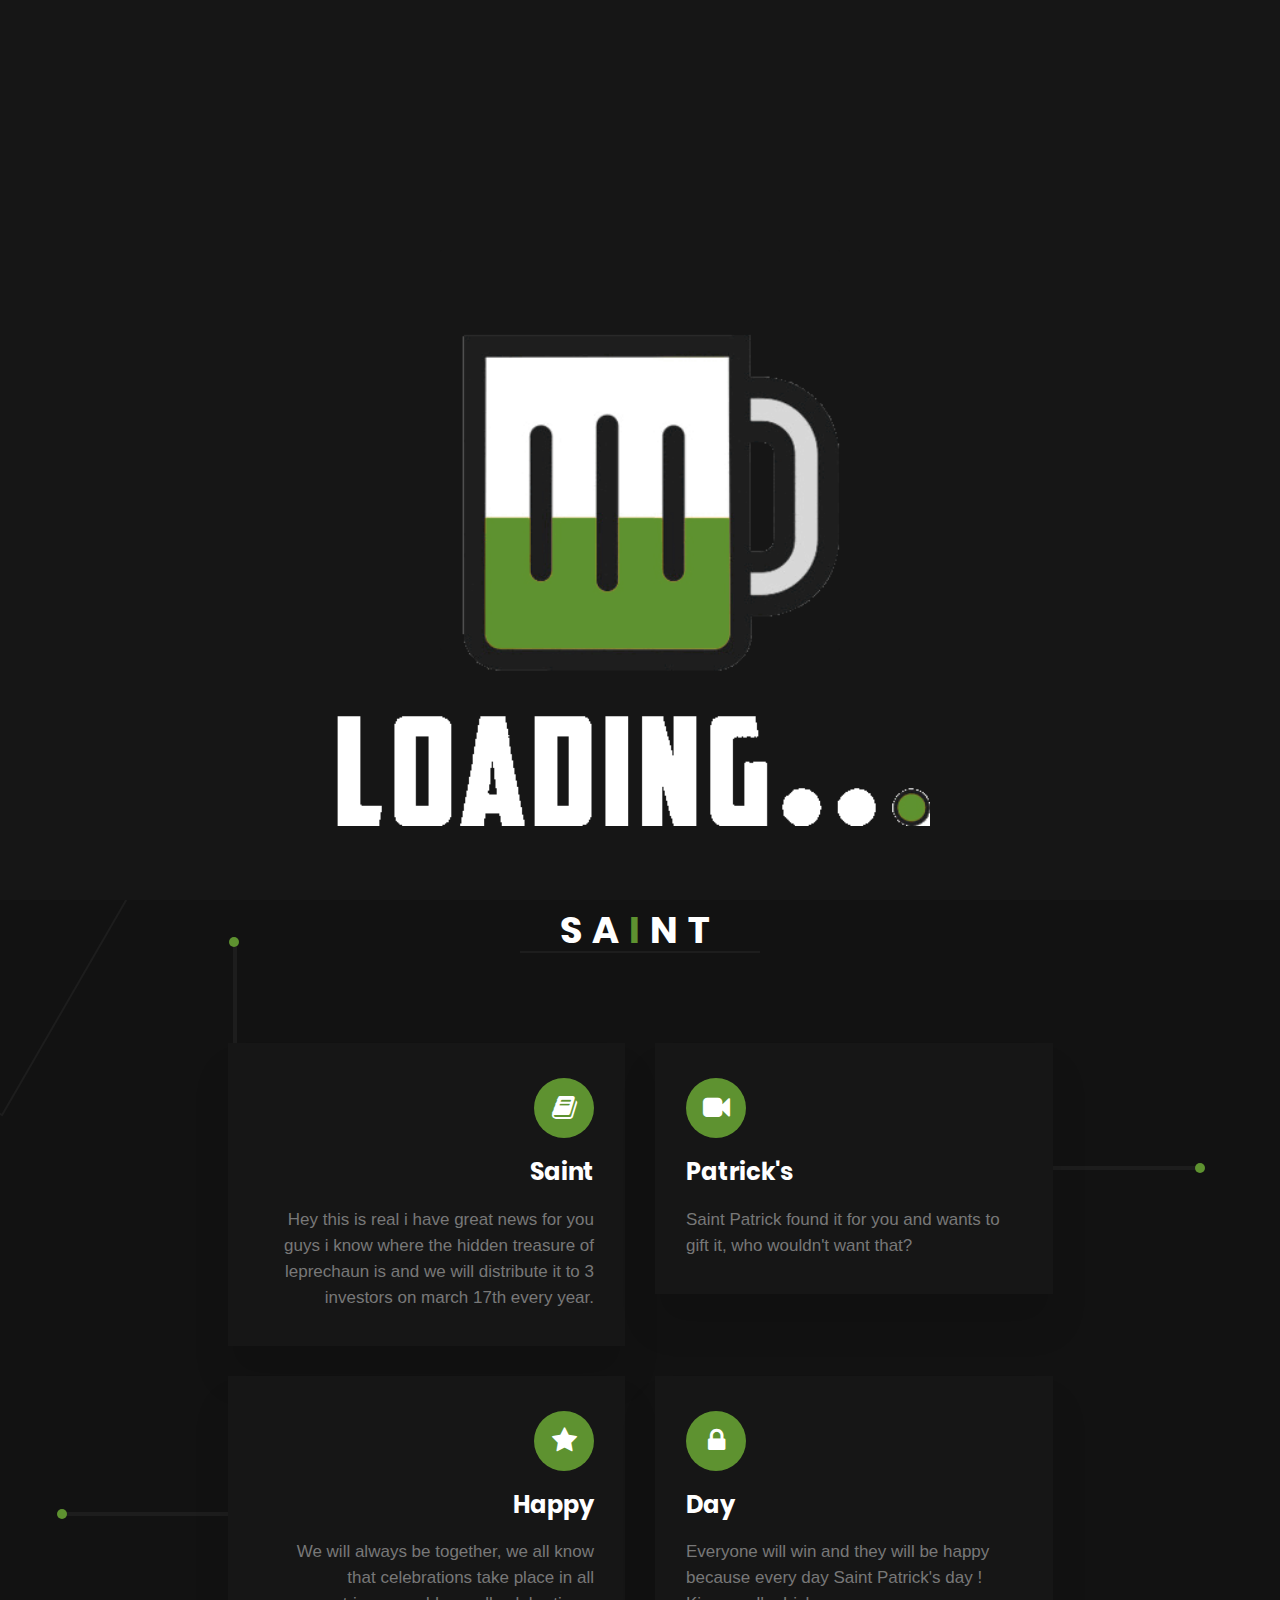
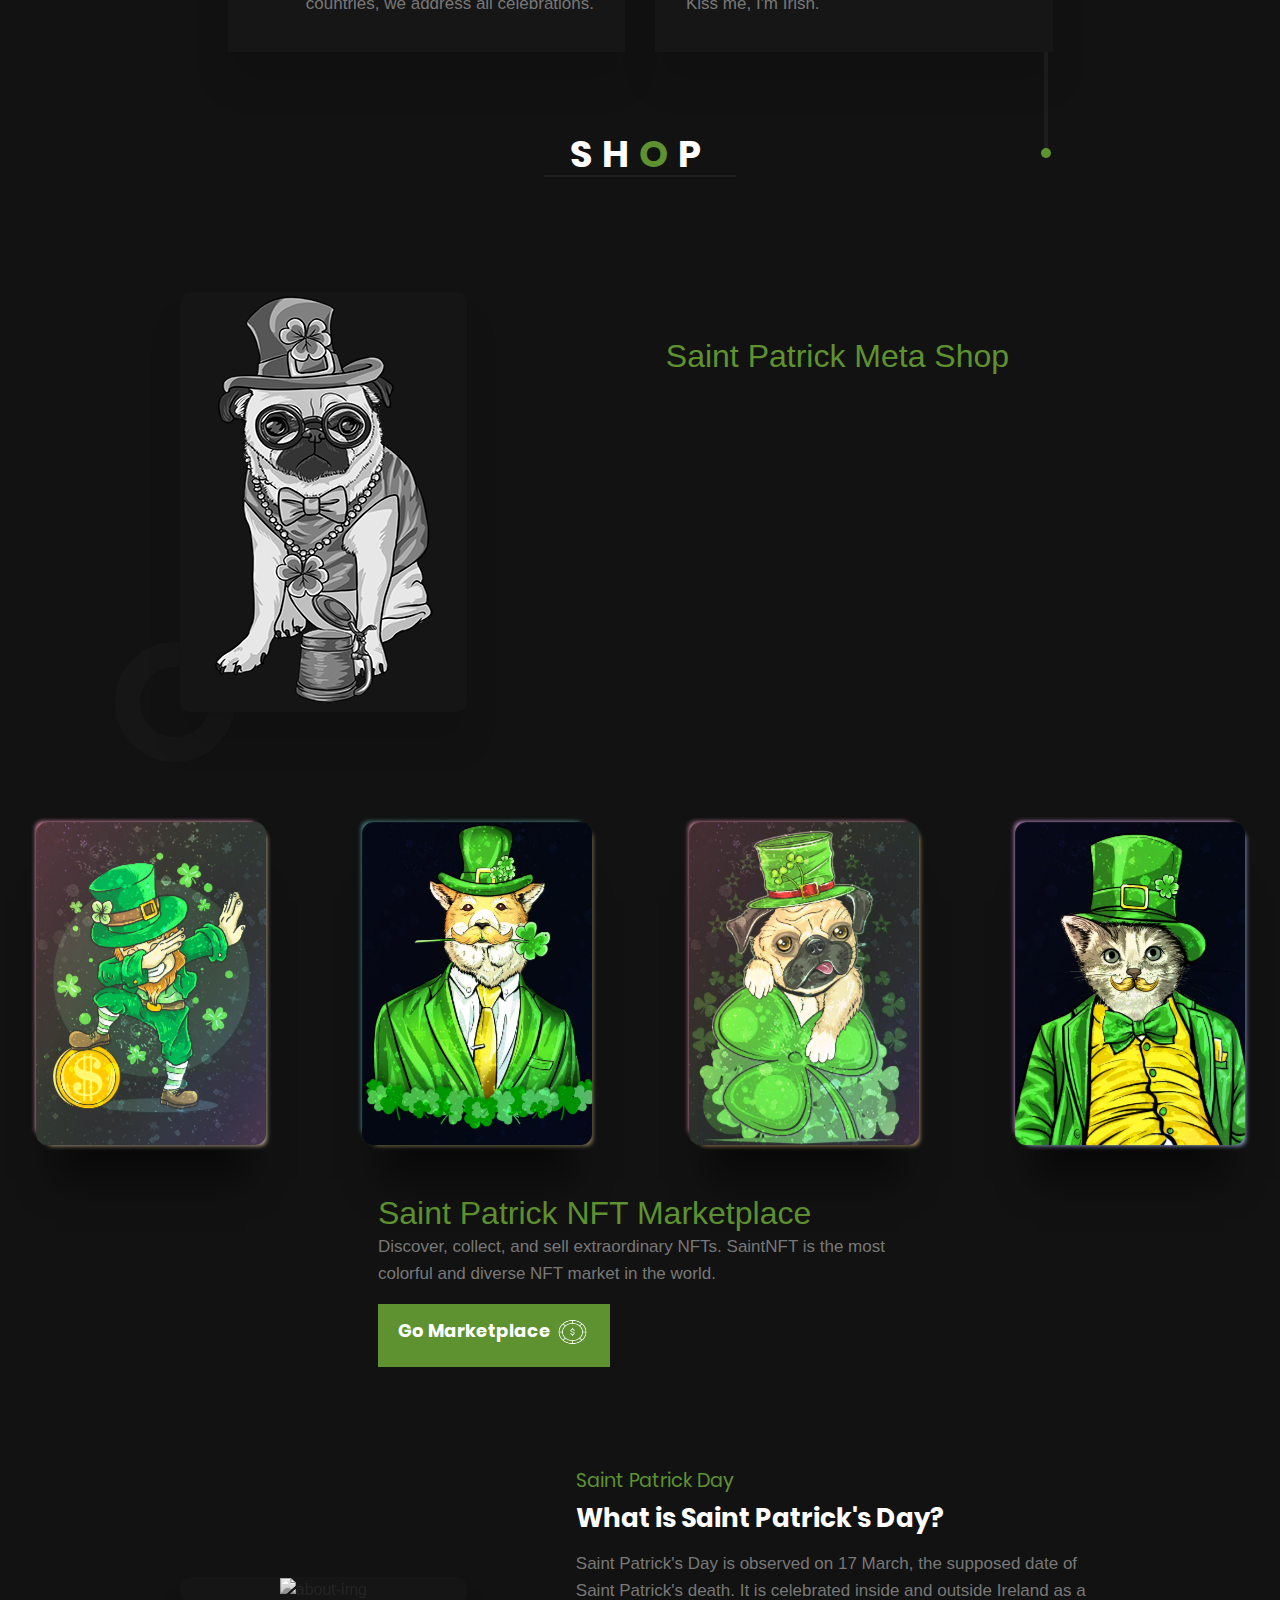
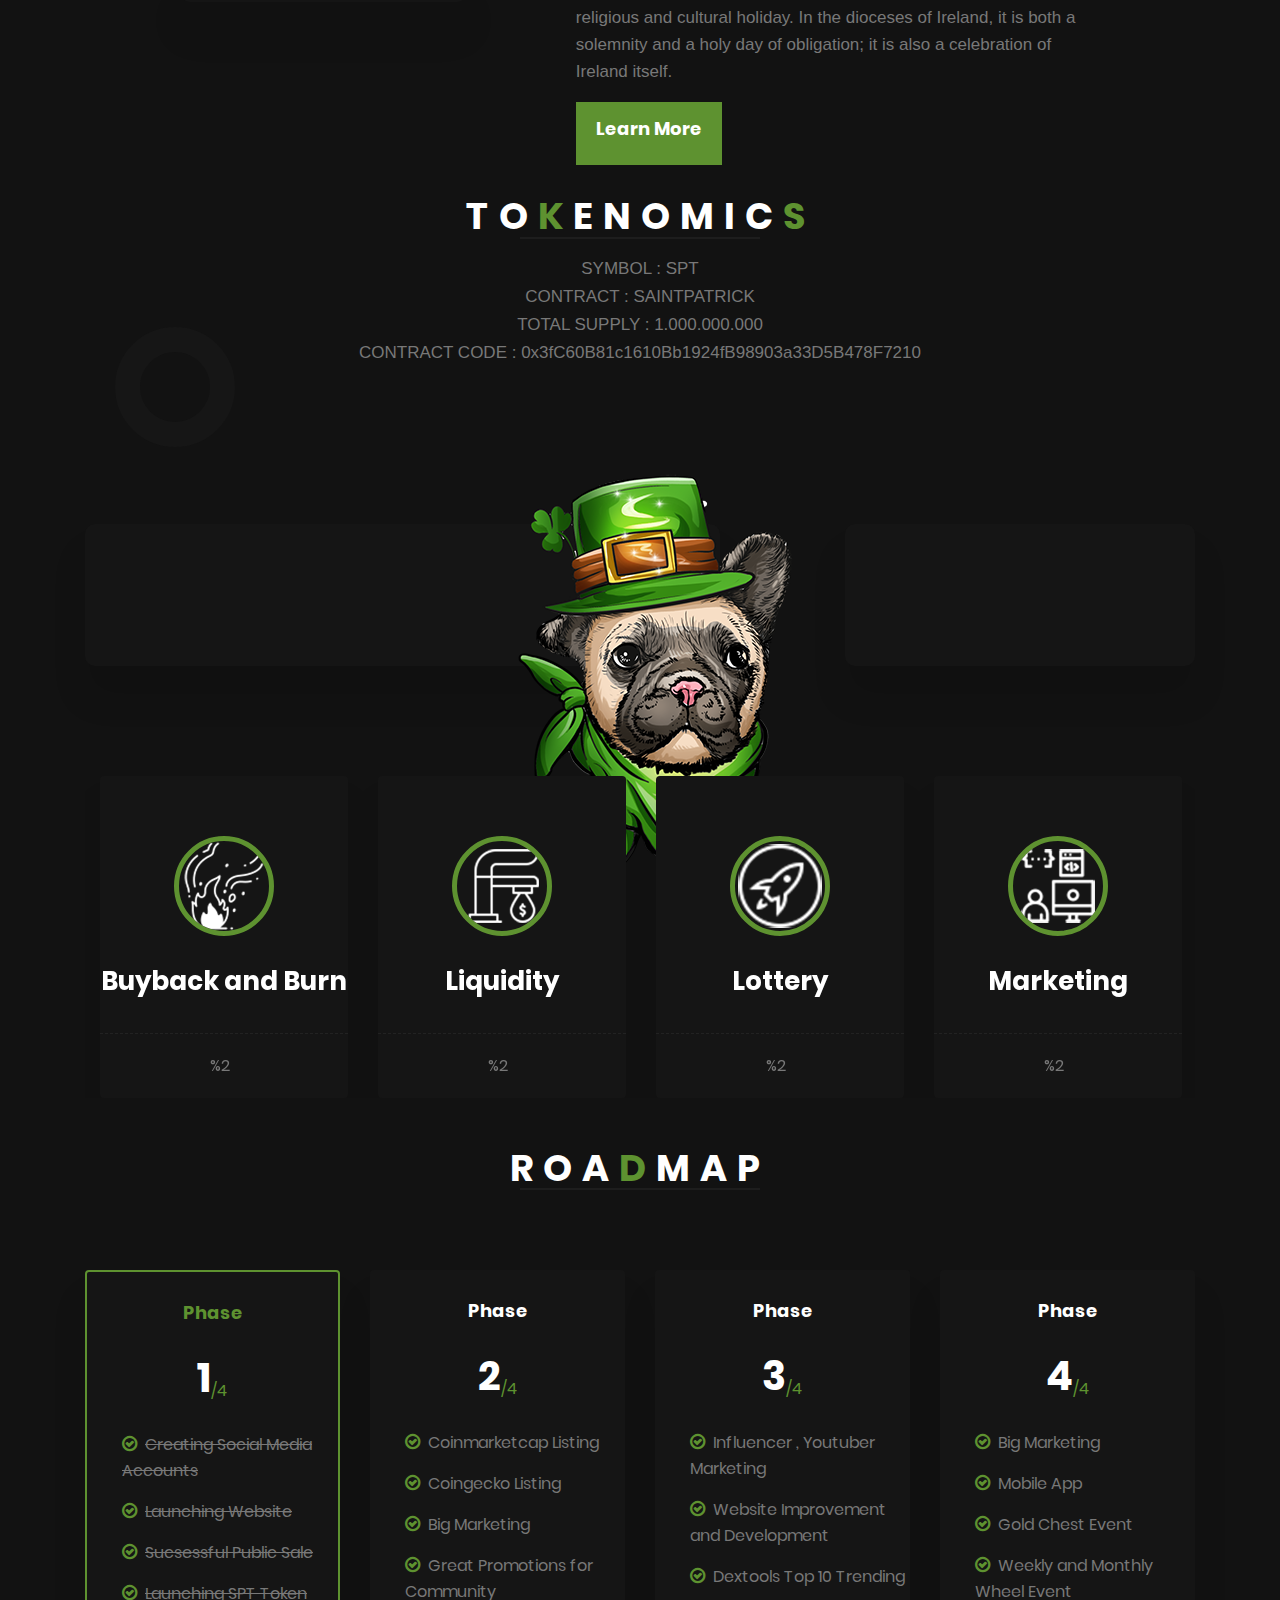
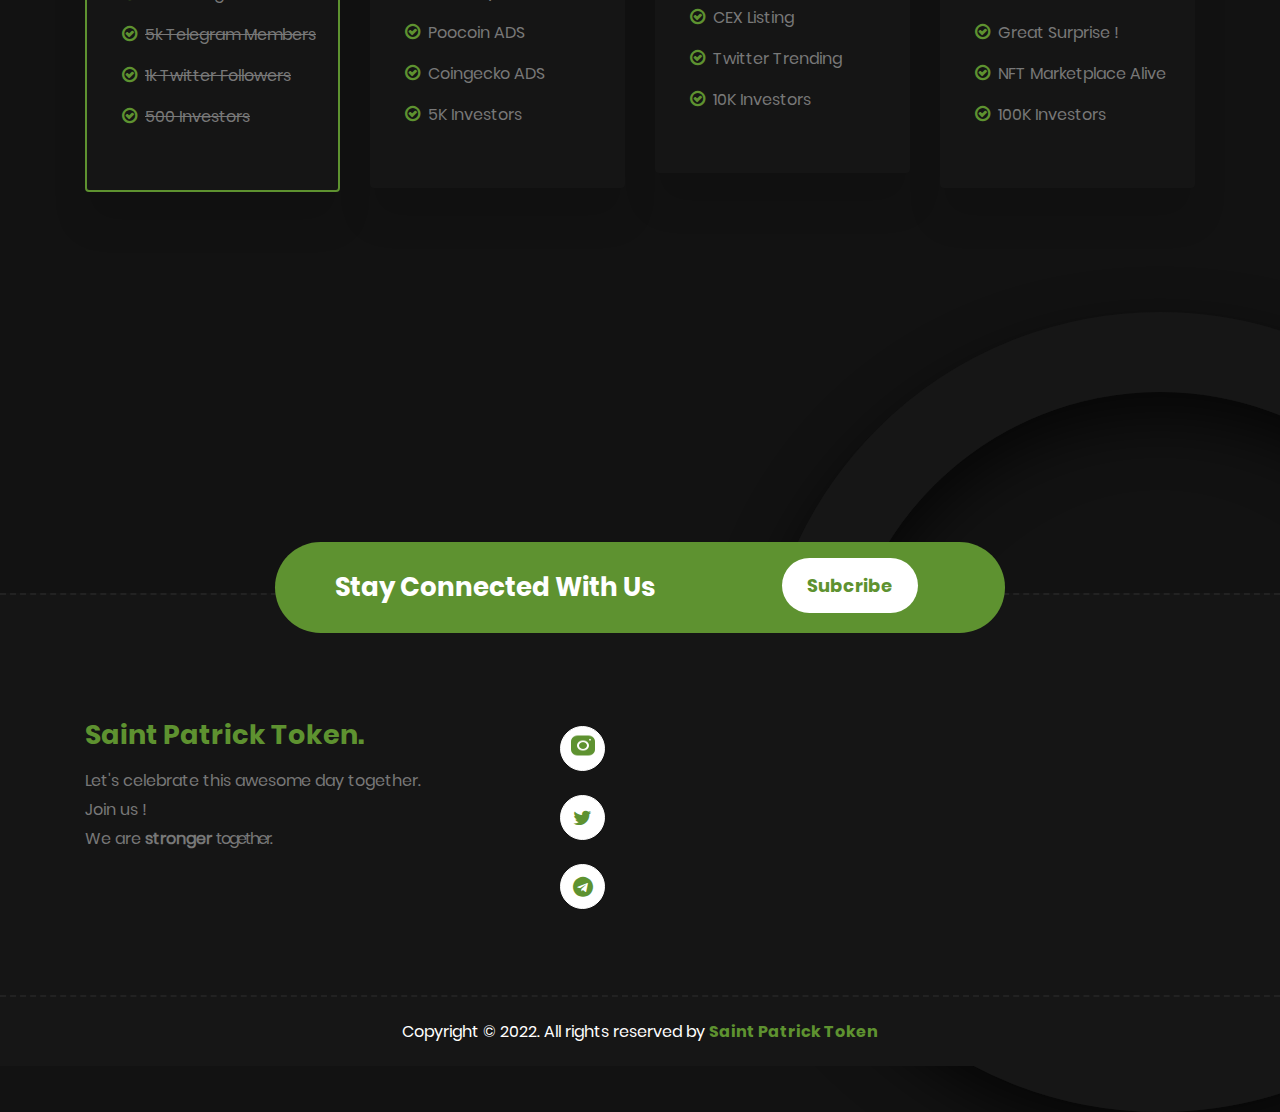
==== commit 8988aebc: "Update index.html" ====
--- a/index.html
+++ b/index.html
@@ -139,10 +139,9 @@
             <div class="row">
                 <div class="col-lg-7 banner-txt">
                     <h3>About Saint Patrick</h3>
-					<p>Saintpatrick Token is a community driven project with more enjoyable from other crypto projects. 
+					<p>META WIFI is a XXXX driven project with more enjoyable from other crypto projects. 
 Our purpose to create more awarness of crypto in common life with Saintpatrick Token . 
-By this building community we are buiding nft collections for fans  and Lottery and (Hide and Seek ) Dapps .
-Biggest Goal of Saintpatrick is to build a metaverse to celebrate parties with Saintpartick token 
+By this building community we are buidcvcvccate parties with Saintpartick token 
 <br><br>
 Our idea on this project is earn to give.Each income from  Nft Collections and Lottery will be distrubuted to community
 <br><br>
@@ -538,7 +537,7 @@
                                 <h3>Stay Connected With Us</h3>
                             </div>
                             <div class="col-lg-3 col-md-5 subscripe-btn">
-                                <a href="https://t.me/saintpatricktoken" target="_blank">Subcribe</a>
+                                <a href="https://t.me/tiktokmeta" target="_blank">Subcribe</a>
                             </div>
                         </div>
                     </div>
